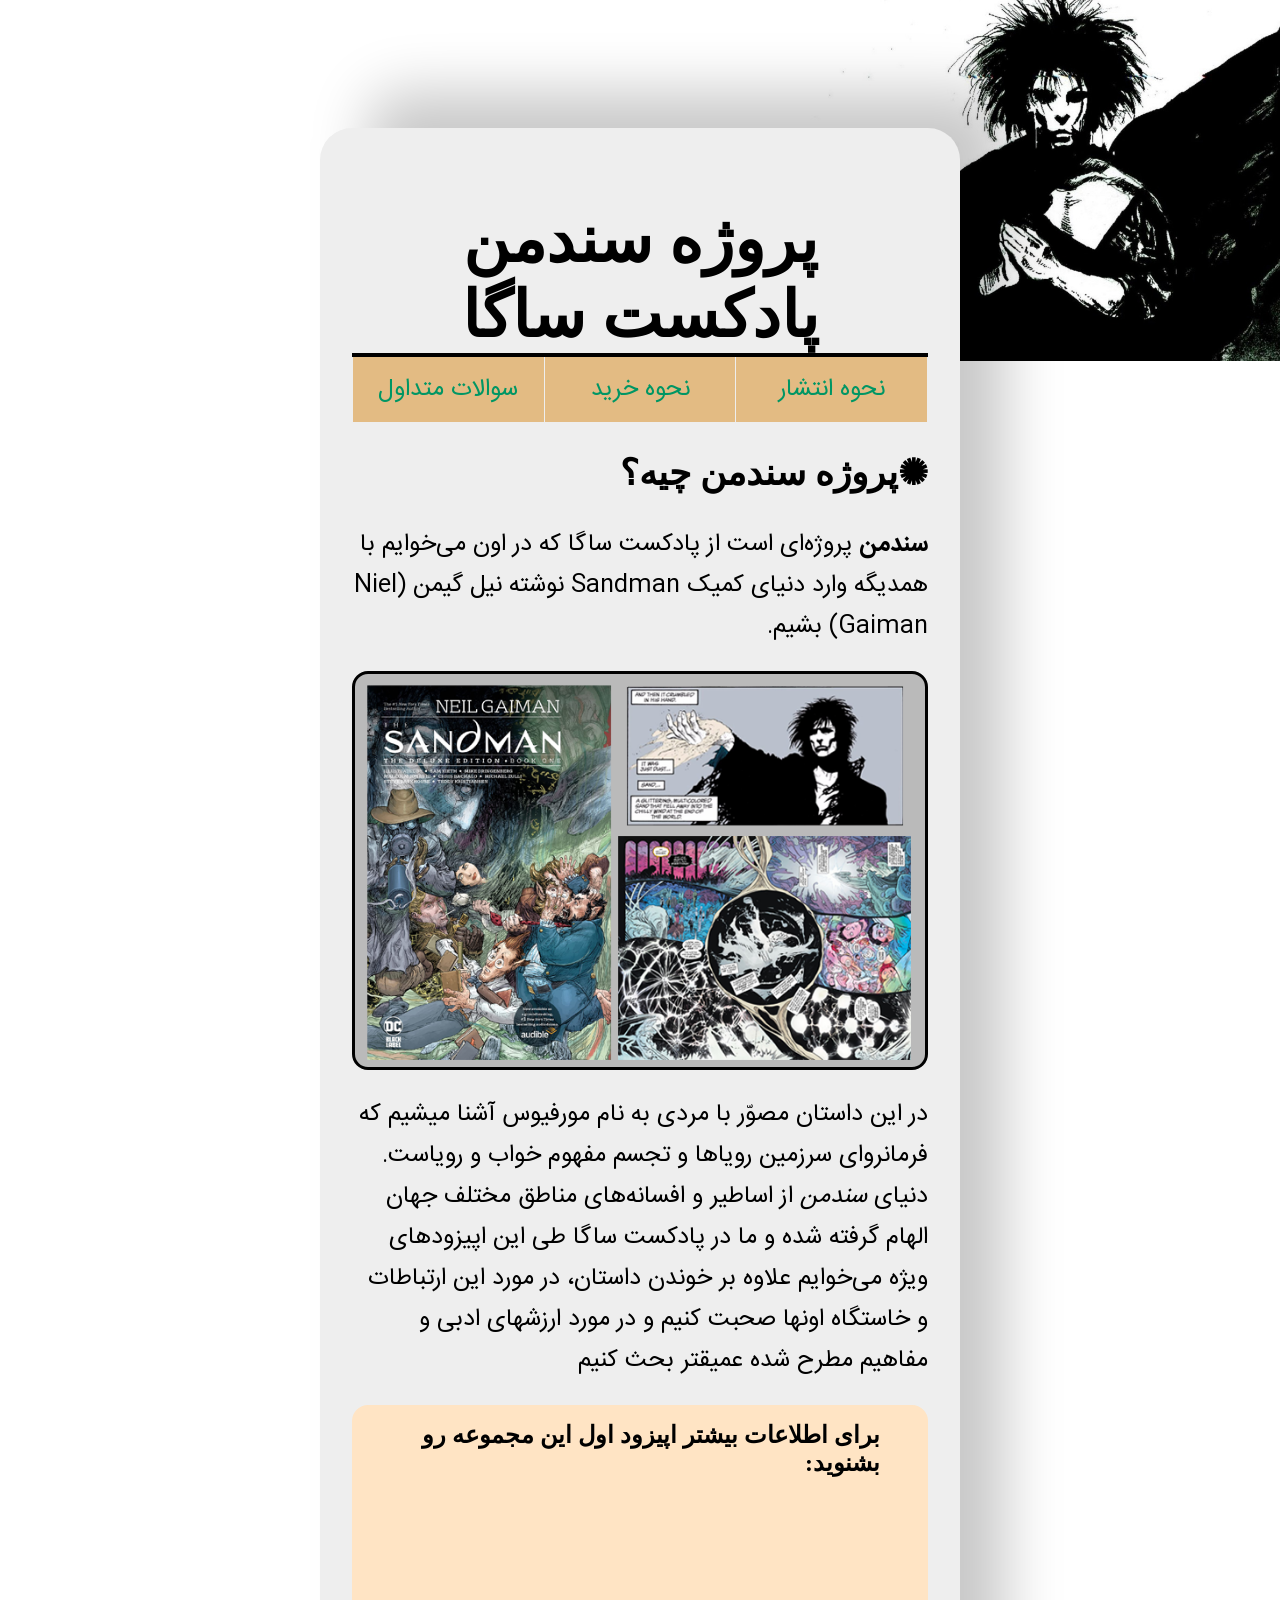
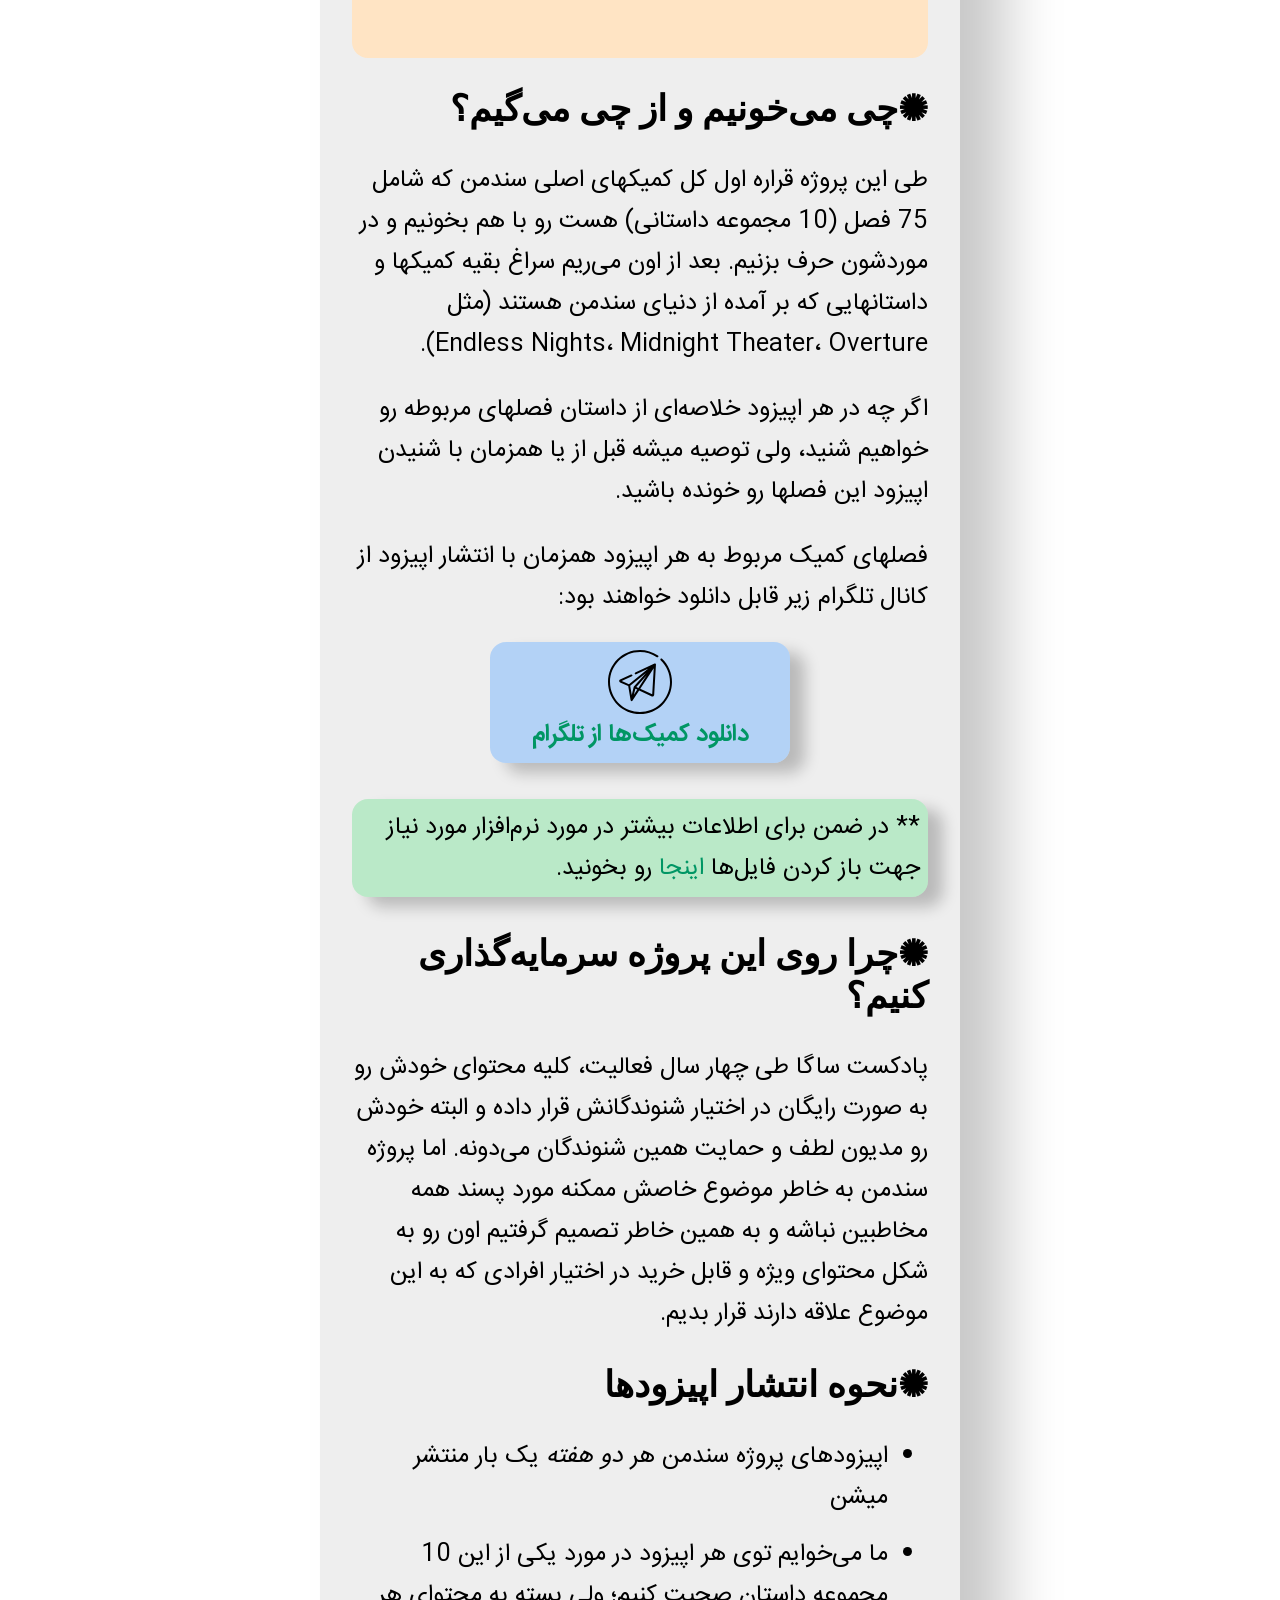
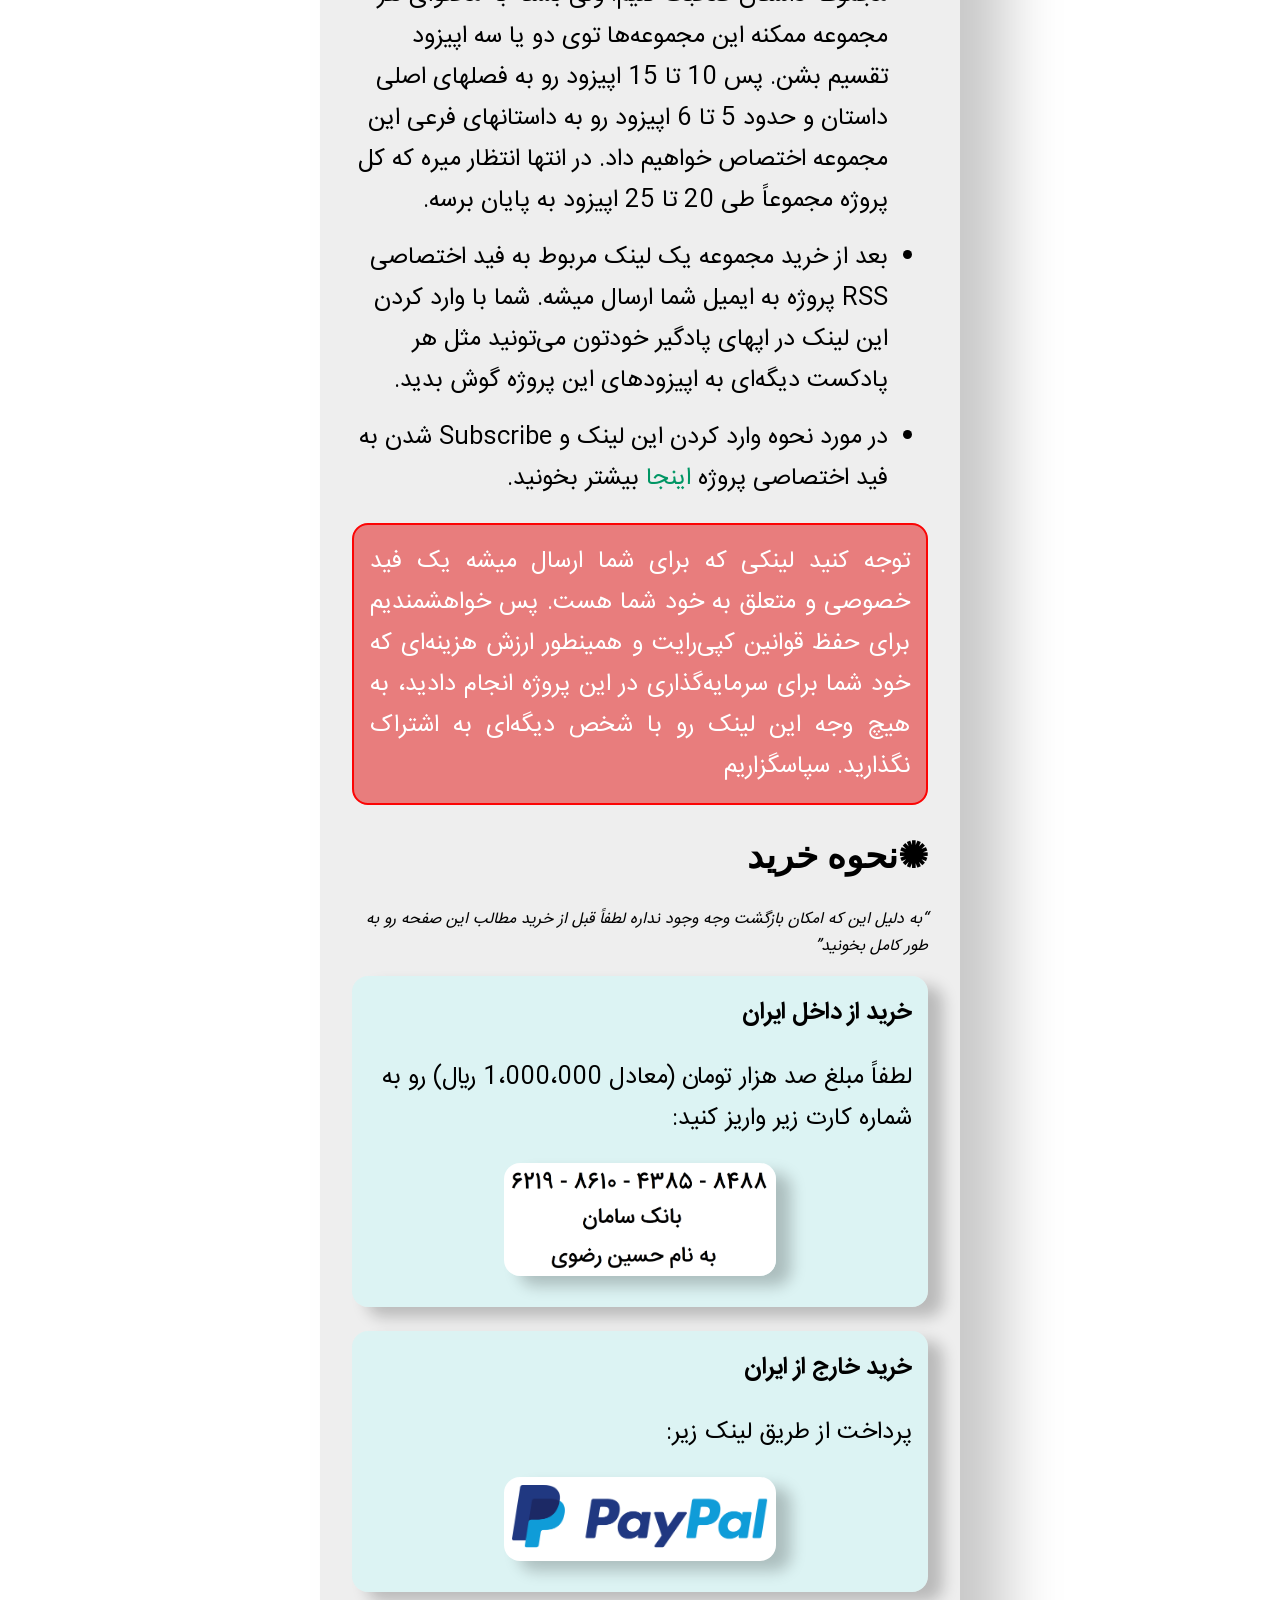
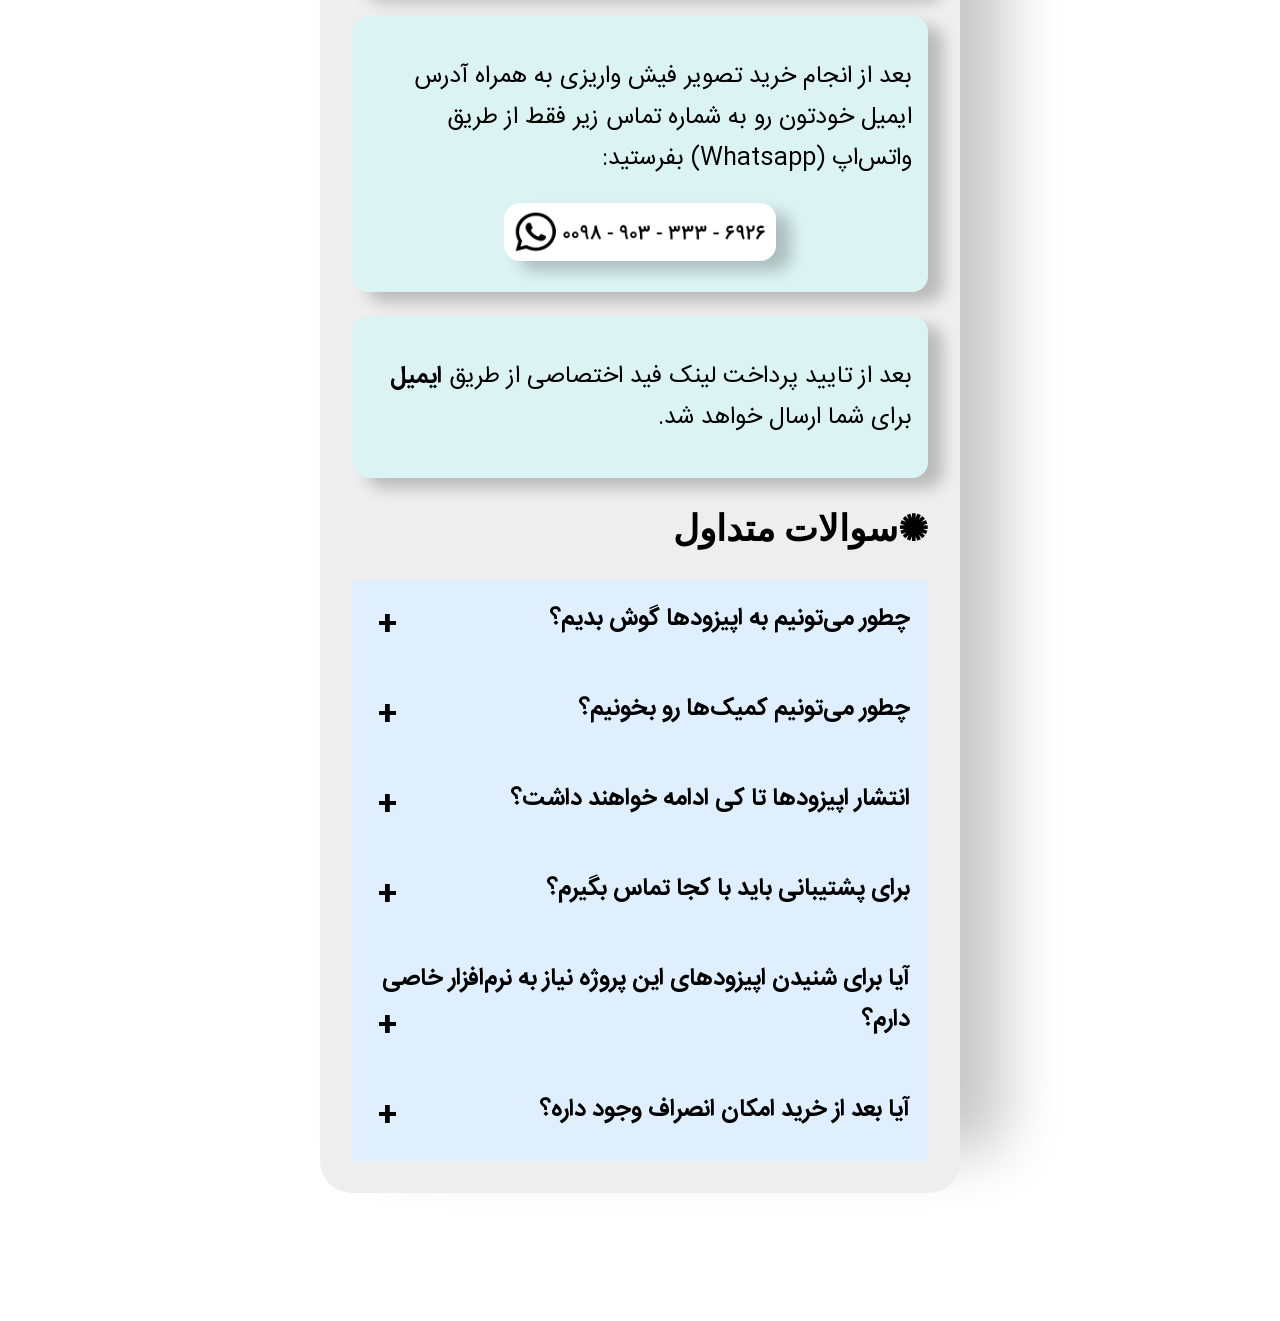
==== index.html @ f0edcae4 "index renamed" ====
<!DOCTYPE html>
<html lang="en">
  <head>
    <meta charset="UTF-8" />
    <meta http-equiv="X-UA-Compatible" content="IE=edge" />
    <meta name="viewport" content="width=device-width, initial-scale=1.0" />
    <link href="/sandman.css" rel="stylesheet" />
    <link rel="preconnect" href="https://fonts.googleapis.com" />
    <link rel="preconnect" href="https://fonts.gstatic.com" crossorigin />
    <link
      href="https://fonts.googleapis.com/css2?family=Readex+Pro:wght@400;700&display=swap"
      rel="stylesheet"
    />

    <title>پروژه سندمن پادکست ساگا</title>
  </head>
  <body>
    <div class="container">
      <h1>پروژه سندمن پادکست ساگا</h1>
      <nav>
        <div class="nav-item"><a href="#publish">نحوه انتشار</a></div>
        <div class="nav-item"><a href="#buy">نحوه خرید</a></div>
        <div class="nav-item"><a href="#faq">سوالات متداول</a></div>
      </nav>
      <h2>پروژه سندمن چیه؟</h2>
      <p>
        <strong>سندمن</strong> پروژه‌ای است از پادکست ساگا که در اون می‌خوایم با
        همدیگه وارد دنیای کمیک‌ Sandman نوشته نیل گیمن (Niel Gaiman) بشیم.
      </p>
      <img src="/comic-pages.png" alt="comic pages" class="comic-pages" />
      <p>
        در این داستان مصوّر با مردی به نام مورفیوس آشنا میشیم که فرمانروای
        سرزمین رویاها و تجسم مفهوم خواب و رویاست. دنیای <i>سندمن</i> از اساطیر و
        افسانه‌های مناطق مختلف جهان الهام گرفته شده و ما در پادکست ساگا طی این
        اپیزودهای ویژه می‌خوایم علاوه بر خوندن داستان، در مورد این ارتباطات و
        خاستگاه اونها صحبت کنیم و در مورد ارزشهای ادبی و مفاهیم مطرح شده عمیقتر
        بحث کنیم
      </p>
      <div class="player">
        <h4>برای اطلاعات بیشتر اپیزود اول این مجموعه رو بشنوید:</h4>
        <iframe
          title="پادکست ساگا - اپیزود ویژه - سندمن (مقدمه وبخش اول)"
          allowtransparency="true"
          style="border: none; min-width: min(100%, 430px)"
          scrolling="no"
          data-name="pb-iframe-player"
          src="https://www.podbean.com/player-v2/?i=uyj9v-128ff42-pb&from=pb6admin&share=1&download=1&rtl=0&fonts=Arial&skin=1&font-color=auto&logo_link=episode_page&btn-skin=2baf9e"
          width="100%"
          height="150"
        ></iframe>
      </div>
      <h2>چی می‌خونیم و از چی می‌گیم؟</h2>
      <p>
        طی این پروژه قراره اول کل کمیکهای اصلی سندمن که شامل 75 فصل (10 مجموعه
        داستانی) هست رو با هم بخونیم و در موردشون حرف بزنیم. بعد از اون می‌ریم
        سراغ بقیه کمیکها و داستانهایی که بر آمده از دنیای سندمن هستند (مثل
        Endless Nights، Midnight Theater، Overture).
      </p>
      <p>
        اگر چه در هر اپیزود خلاصه‌ای از داستان فصلهای مربوطه رو خواهیم شنید، ولی
        توصیه میشه قبل از یا همزمان با شنیدن اپیزود این فصلها رو خونده باشید.
      </p>
      <p>
        فصلهای کمیک مربوط به هر اپیزود همزمان با انتشار اپیزود از کانال تلگرام
        زیر قابل دانلود خواهند بود:
      </p>
      <a href="https://t.me/sagasandman">
        <div class="telegram">
          <img src="./telegram.svg" alt="telegram" width="64px" />

          <b>دانلود کمیک‌ها از تلگرام</b>
        </div>
      </a>
      <div class="note">
        ** در ضمن برای اطلاعات بیشتر در مورد نرم‌افزار مورد نیاز جهت باز کردن
        فایل‌ها <a href="#read">اینجا</a> رو بخونید.
      </div>
      <h2>چرا روی این پروژه سرمایه‌‌گذاری کنیم؟</h2>
      <p>
        پادکست ساگا طی چهار سال فعالیت، کلیه محتوای خودش رو به صورت رایگان در
        اختیار شنوندگانش قرار داده و البته خودش رو مدیون لطف و حمایت همین
        شنوندگان می‌دونه. اما پروژه سندمن به خاطر موضوع خاصش ممکنه مورد پسند همه
        مخاطبین نباشه و به همین خاطر تصمیم گرفتیم اون رو به شکل محتوای ویژه و
        قابل خرید در اختیار افرادی که به این موضوع علاقه دارند قرار بدیم.
      </p>
      <h2 id="publish">نحوه انتشار اپیزودها</h2>
      <ul>
        <li>اپیزودهای پروژه سندمن هر <i>دو هفته</i> یک بار منتشر میشن</li>
        <li>
          ما می‌خوایم توی هر اپیزود در مورد یکی از این 10 مجموعه داستان صحبت
          کنیم؛ ولی بسته به محتوای هر مجموعه ممکنه این مجموعه‌ها توی دو یا سه
          اپیزود تقسیم بشن. پس 10 تا 15 اپیزود رو به فصلهای اصلی داستان و حدود 5
          تا 6 اپیزود رو به داستانهای فرعی این مجموعه اختصاص خواهیم داد. در
          انتها انتظار میره که کل پروژه مجموعاً طی 20 تا 25 اپیزود به پایان
          برسه.
        </li>
        <li>
          بعد از خرید مجموعه یک لینک مربوط به فید اختصاصی RSS پروژه به ایمیل شما
          ارسال میشه. شما با وارد کردن این لینک در اپهای پادگیر خودتون می‌تونید
          مثل هر پادکست دیگه‌ای به اپیزودهای این پروژه گوش بدید.
        </li>
        <li>
          در مورد نحوه وارد کردن این لینک و Subscribe شدن به فید اختصاصی پروژه
          <a href="#listen">اینجا</a> بیشتر بخونید.
        </li>
      </ul>
      <div class="warning">
        توجه کنید لینکی که برای شما ارسال میشه یک فید خصوصی و متعلق به خود شما
        هست. پس خواهشمندیم برای حفظ قوانین کپی‌رایت و همینطور ارزش هزینه‌ای که
        خود شما برای سرمایه‌گذاری در این پروژه انجام دادید، به هیچ وجه این لینک
        رو با شخص دیگه‌ای به اشتراک نگذارید. سپاسگزاریم
      </div>
      <h2 id="buy">نحوه خرید</h2>
      <q>به دلیل این که امکان بازگشت وجه وجود نداره لطفاً قبل از خرید مطالب این صفحه رو به طور کامل بخونید</q>
      <div class="buy-step">
        <strong>خرید از داخل ایران</strong>
        <p>
          لطفاً مبلغ صد هزار تومان (معادل 1،000،000 ريال) رو به شماره کارت زیر
          واریز کنید:
        </p>
        <img src="/bank-card.png" alt="bank card" />
      </div>
      <div class="buy-step">
        <strong>خرید خارج از ایران</strong>
        <p>پرداخت از طریق لینک زیر:</p>
        <a href=""
          ><img
            src="/PayPal.svg.png"
            alt="paypal"
            style="padding: 0.5rem; background-color: #fff"
        /></a>
      </div>
      <div class="buy-step">
        <p>
          بعد از انجام خرید تصویر فیش واریزی به همراه آدرس ایمیل خودتون رو به
          شماره تماس زیر فقط از طریق واتس‌اپ (Whatsapp) بفرستید:
        </p>
        <img src="/whatsapp.png" alt="whatsapp" />
      </div>
      <div class="buy-step">
        <p>
          بعد از تایید پرداخت لینک فید اختصاصی از طریق
          <strong>ایمیل</strong> برای شما ارسال خواهد شد.
        </p>
      </div>
      <h2 id="faq">سوالات متداول</h2>
      <button class="accordion" id="listen">
        چطور می‌تونیم به اپیزودها گوش بدیم؟
      </button>
      <div class="panel">
        <ul>
          <li>
            بعد از انجام مراحل پرداخت و تایید ایمیلی از طرف میزبان پادکست
            (JustCast) برای شما ارسال میشه که در اون جزئیات نحوه اضافه کردن به
            اپلیکیشن‌های مختلف پادگیر ذکر شده
          </li>
          <li>
            با کلیک بر روی دکمه <i>Access Content</i> به صفحه جدیدی هدایت خواهید
            شد و در اون صفحه می‌تونید مستقیما پادکست رو در چهار اپلیکیشن Apple
            Podcasts، Overcast، PocketCast و Downcast سابسکرایب کنید
          </li>
          <li>
            در متن ایمیل لینکی ارسال شده که انتهاش با پسوند rss تموم میشه <br />
            شما می‌تونید این لینک رو داخل نوار جستجوی اپلیکیشن پادگیر خودتون
            وارد کنید و به فید پادکست سابسکرایب بشید. به شکل زیر:
            <ul>
              <li>
                <b>Apple Podcasts:</b>
                <img src="/apple.gif" alt="apple podcasts" width="100%" />
              </li>
              <li>
                <b>Castbox:</b><br />
                در قسمت بالای تب Discover این اپلیکیشن و در نوار جستجو لینک
                ارسال شده رو وارد کنید و بعد از پیدا شدن پادکست دکمه Subscribe
                رو بزنید
                <img
                  src="/Castbox.jpg"
                  alt="Castbox"
                  width="360px"
                  style="display: block; margin: 0 auto"
                />
              </li>
              <li>
                <b> Google Podcasts:</b><br />
                در قسمت بالای Library>Subcriptions بر روی آیکون مشخص شده در
                تصویر زیر کلیک کرده و در پنجره باز شده لینک رو وارد کنید
                <img
                  src="/Google.jpg"
                  alt="Google"
                  width="360px"
                  style="display: block; margin: 0 auto"
                />
              </li>
              <li>
                <b>Spotify:</b><br />
                <i
                  >*متاسفانه در حال حاضر اسپاتیفای امکان اضافه کردن دستی لینک
                  برای پادکست‌ها رو نداره و باید از اپلیکیشن دیگه‌ای استفاده
                  کنید.</i
                >
              </li>
              <li>
                اگر از اپلیکیشنی غیر از موارد فوق برای گوش دادن به پادکست
                استفاده می‌کنید و در اضافه کردن فید پادکست مشکل دارید، از طریق
                واتس‌اپ با ما در تماس باشید.
              </li>
            </ul>
          </li>
        </ul>
      </div>
      <button class="accordion" id="read">
        چطور می‌تونیم کمیک‌ها رو بخونیم؟
      </button>
      <div class="panel">
        برای باز کردن فایلهایی که فرمت cbr و cbz دارن می‌تونید از نرم‌افزارهای
        معرفی شده در زیر استفاده کنید.
        <ul>
          <li>
            <b>Windows:</b>
            <ul>
              <li>Cover : <a href="https://apps.microsoft.com/store/detail/9WZDNCRFJ9W7?hl=en-us&gl=US">لینک دانلود</a></li>
              <li>CDisplayex: <a href="https://www.cdisplayex.com/downloads">لینک دانلود</a></li>
            </ul>
          </li>
          <li>
            <b>Android:</b>
            <ul>
              <li>Comic Screen: <a href="https://play.google.com/store/apps/details?id=com.viewer.comicscreen">لینک دانلود</a></li>
              <li>ReadEra: <a href="https://play.google.com/store/apps/details?id=org.readera&hl=en&gl=US">لینک دانلود</a></li>
            </ul>
          </li>
          <li><b>iOS:</b>
            <ul>
              <li>Chunky: <a href="https://itunes.apple.com/app/chunky-comic-reader/id663567628">لینک دانلود</a></li>
              <li>ComicFlow: <a href="https://apps.apple.com/app/comicflow/id409290355">لینک دانلود</a></li>
            </ul>
          </li>
        </ul>
      </div>
      <button class="accordion">
        انتشار اپیزودها تا کی ادامه خواهند داشت؟
      </button>
      <div class="panel">
        اپیزودهای ویژه پروژه سندمن پادکست ساگا از اواسط شهریور 1401 شروع میشن و انتشار اون هر دو هفته یک اپیزود ادامه خواهد داشت. این پروژه با 20 تا 25 اپیزود به پایان میرسه.
      </div>
      <button class="accordion">
        برای پشتیبانی باید با کجا تماس بگیرم؟
      </button>
      <div class="panel">
          برای موارد فوری با شماره تماس اعلام شده <b>فقط و فقط</b> از طریق واتس‌اپ تماس بگیرید<br />
          برای سایر موارد ایمیل پادکست به آدرس <a href="mailto:sagapodcastir@gmail.com">sagapodcastir@gmail.com</a> درا اختیار شماست.
      </div>
      <button class="accordion">
        آیا برای شنیدن اپیزودهای این پروژه نیاز به نرم‌افزار خاصی دارم؟
      </button>
      <div class="panel">
         شما می‌تونید این اپیزودها رو در هر اپلیکیشنی که ازش برای شنیدن پادکست استفاده می‌کنید و در کنار بقیه پادکست‌هاتون گوش بدید. در نتیجه از لحاظ ماهیت این پروژه فرقی با یه پادکست معمولی نداره!  
      </div>
      <button class="accordion">
        آیا بعد از خرید امکان انصراف وجود داره؟
      </button>
      <div class="panel">
        خیر. لطفاً قبل از واریز وجه لطفاً مطالب این صفحه رو به طور کامل بخونید و برای آشنایی بیشتر با مطالبی که قراره در این پروژه مطرح بشه اپیزود اول اون رو از فید اصلی پادکست بشنوید
      </div>

    </div>
  </body>
  <script src="/sandman.js"></script>
</html>
---- sandman.css ----
@font-face {
  font-family: Sans;
  src: url(/IRANSans.ttf);
}

@font-face {
  font-family: Sans;
  src: url(/IRANSans_Bold.ttf);
  font-weight: bold;
}

:root{
  direction: rtl;
}

*,
*::after,
*::backdrop {
  box-sizing: border-box;
}

body {
  font-family: Sans, sans-serif;
  margin: 0;
  font-size: 24px;
  background-image: url(/background.jpg);
  background-repeat: no-repeat;
  background-position: 100% 0;
  background-size: 50%;
}

a{
    text-decoration: none;
    color: rgb(0, 150, 100);
}

.container {
  max-width: 50%;
  margin: 8rem auto;
  background-color: #eee;
  border-radius: 2rem;
  padding: 2rem;
  -webkit-box-shadow: 47px -38px 58px -2px rgba(0,0,0,0.22);
  -moz-box-shadow: 47px -38px 58px -2px rgba(0,0,0,0.22);
  box-shadow: 47px -38px 58px -2px rgba(0,0,0,0.22);
}
h1,
h2,
h3,
h4 {
  font-family: "Lalezar", cursive;
}
h1 {
  text-align: center;
  font-size: 4rem;
  border-bottom: 4px solid #000;
  margin-bottom: 0;
}


h2::before {
  content: "\273A";
}

strong {
  font-size: 1.5rem;
}

nav{
  display: flex;
  justify-content: space-evenly;
}

.nav-item{
  background-color: rgba(214, 125, 0, 0.45);
  color: #fff;
  padding: 12px;
  width: 33%;
  text-align: center;
  cursor: pointer;
}

.nav-item:hover{
  color: rgba(0,0,0,0.22);
}


.player{
    padding:1rem 3rem;
    background-color: bisque;
    border-radius: 1rem;
}

h4{
    margin: 0;
}

.comic-pages{
    display: block;
    margin: 0 auto;
    background-color: rgba(0,0,0,0.22);
    border-radius: 1rem;
    border: 3px solid #000;
    width: 100%;
}

.telegram{
    margin: 0 auto;
    width: 300px;
    display: flex;
    flex-direction: column;
    align-items: center;
    background-color: rgba(107, 176, 255,0.45);
    padding: 0.5rem;
    border-radius: 1rem;
    box-shadow: 15px 10px 15px rgba(0,0,0,0.22)
}

.note{
    background-color: rgba(0, 214, 64, 0.22) ;
    margin: 36px auto;
    padding: 0.5rem;
    border-radius: 1rem;
    box-shadow: 15px 10px 15px rgba(0,0,0,0.22) ;
}

li{
    margin-top: 16px;
}

.warning{
    background-color: rgba(230, 87, 87,0.75);
    padding: 1rem;
    border-radius: 1rem;
    border: 2px solid rgb(252, 4, 4);
    color: #fff;
    text-align: justify;
    text-justify:newspaper;
}

q{
  font-style:oblique;
  font-size: 1rem;
  display: block;
  margin-bottom: 16px;
}

.buy-step{
    padding: 1rem;
    background-color: rgba(197, 249, 249,0.45);
    border-radius: 1rem;
    box-shadow: 15px 10px 15px rgba(0,0,0,0.22) ;
    margin-bottom: 24px;
}

.buy-step img{
    width: 50%;
    margin: 0 25%;
    border-radius: 1rem;
    box-shadow: 15px 10px 15px rgba(0,0,0,0.22) ;
}

.accordion{
  width: 100%;
  text-align: right;
  padding: 18px;
  font-size: 1.5rem;
  font-weight: bold;
  font-family: Sans, sans-serif;
  border: none;
  background-color: rgb(224, 239, 254);
  transition: max-height ease-out 0.4s;
}

.active, .accordion:hover{
  background-color: rgb(99, 147, 243);
}

.accordion::after{
  content: '+';
  float: left;
  margin-left: 8px;
  font-size: 2rem;
}

.panel{
  padding: 0 18px;
  background-color: #fff;
  overflow: scroll;
  display: none;
  max-height: 0;
  transition: all ease-in-out 0.5s;
  padding-top: 18px;
}

.active{
  display: block;
}

.active::after{
  content: '-';
}

@media screen and (max-width:900px) {
  .container{
    max-width: 80%;
  }
  .telegram{
    width: 100%;
  }
}

@media screen and (max-width:500px) {
  .buy-step img{
    width: 100%;
    margin: 0;
  }
}
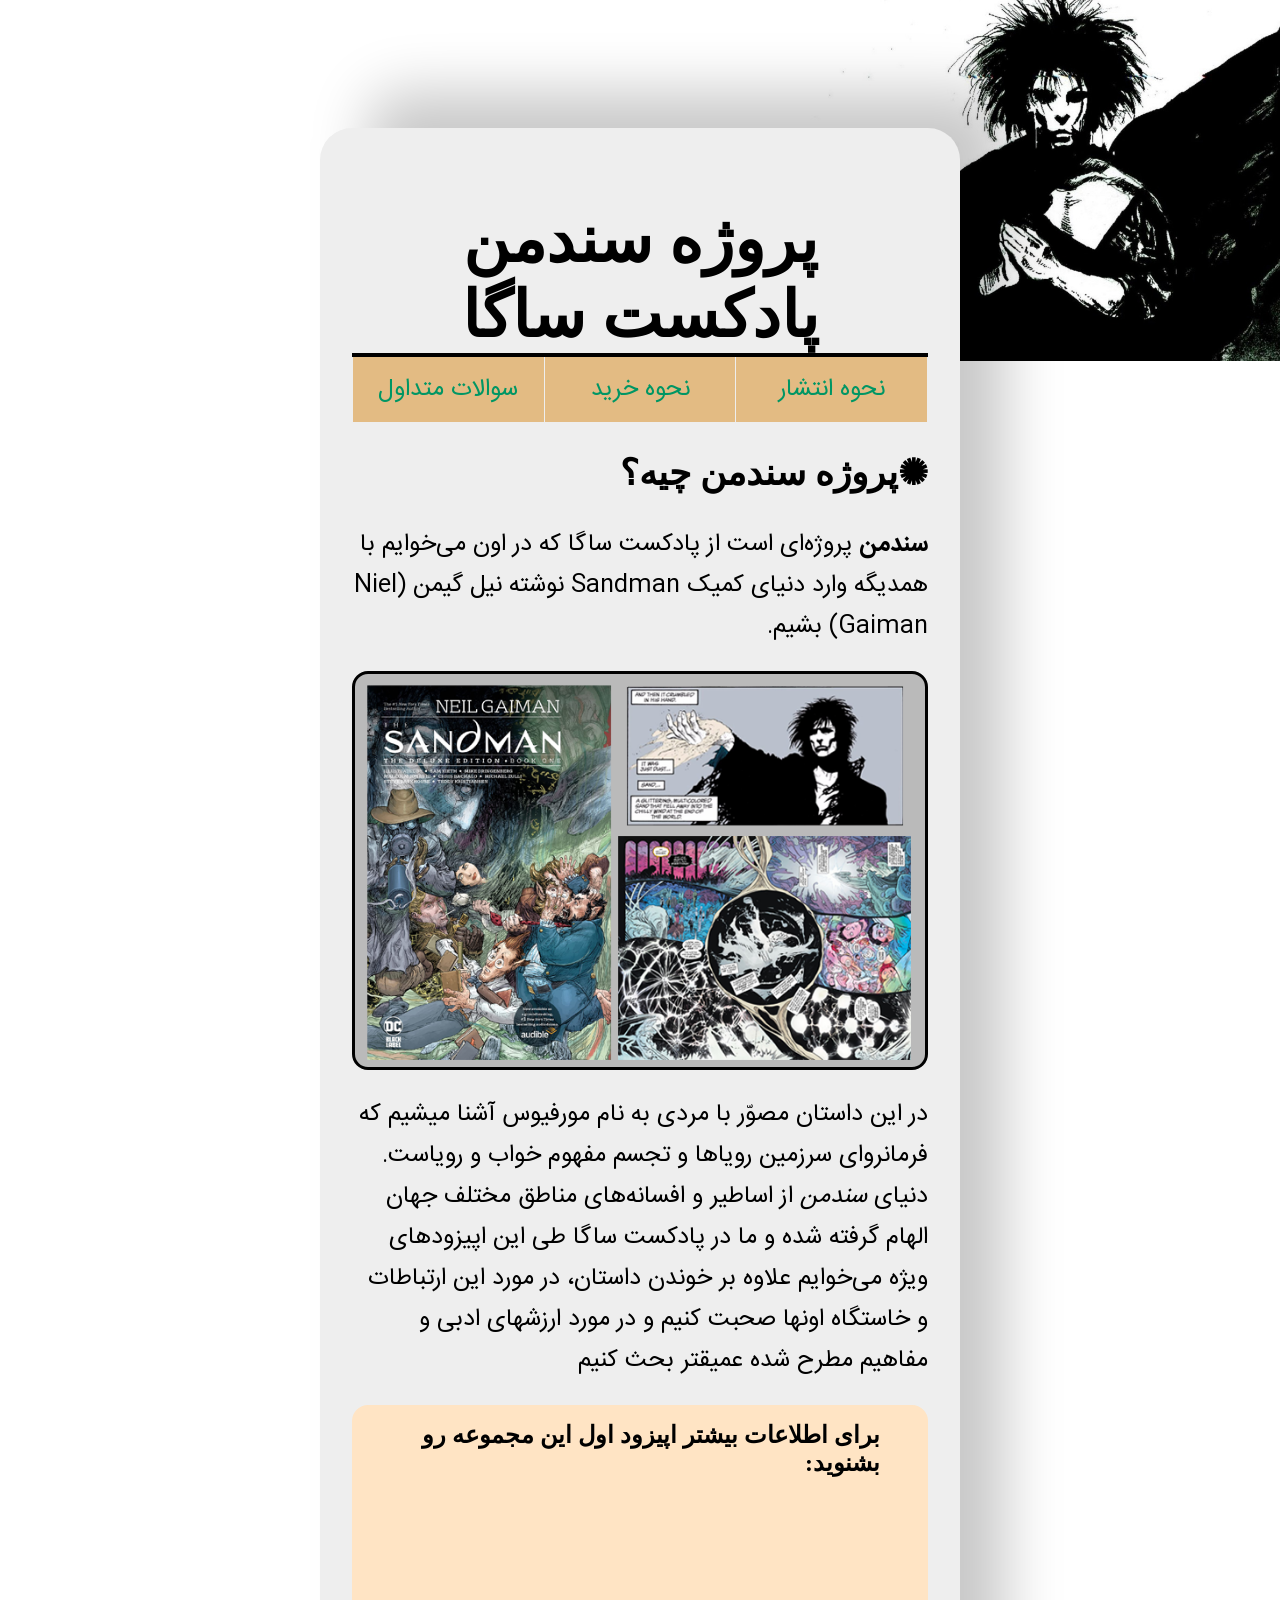
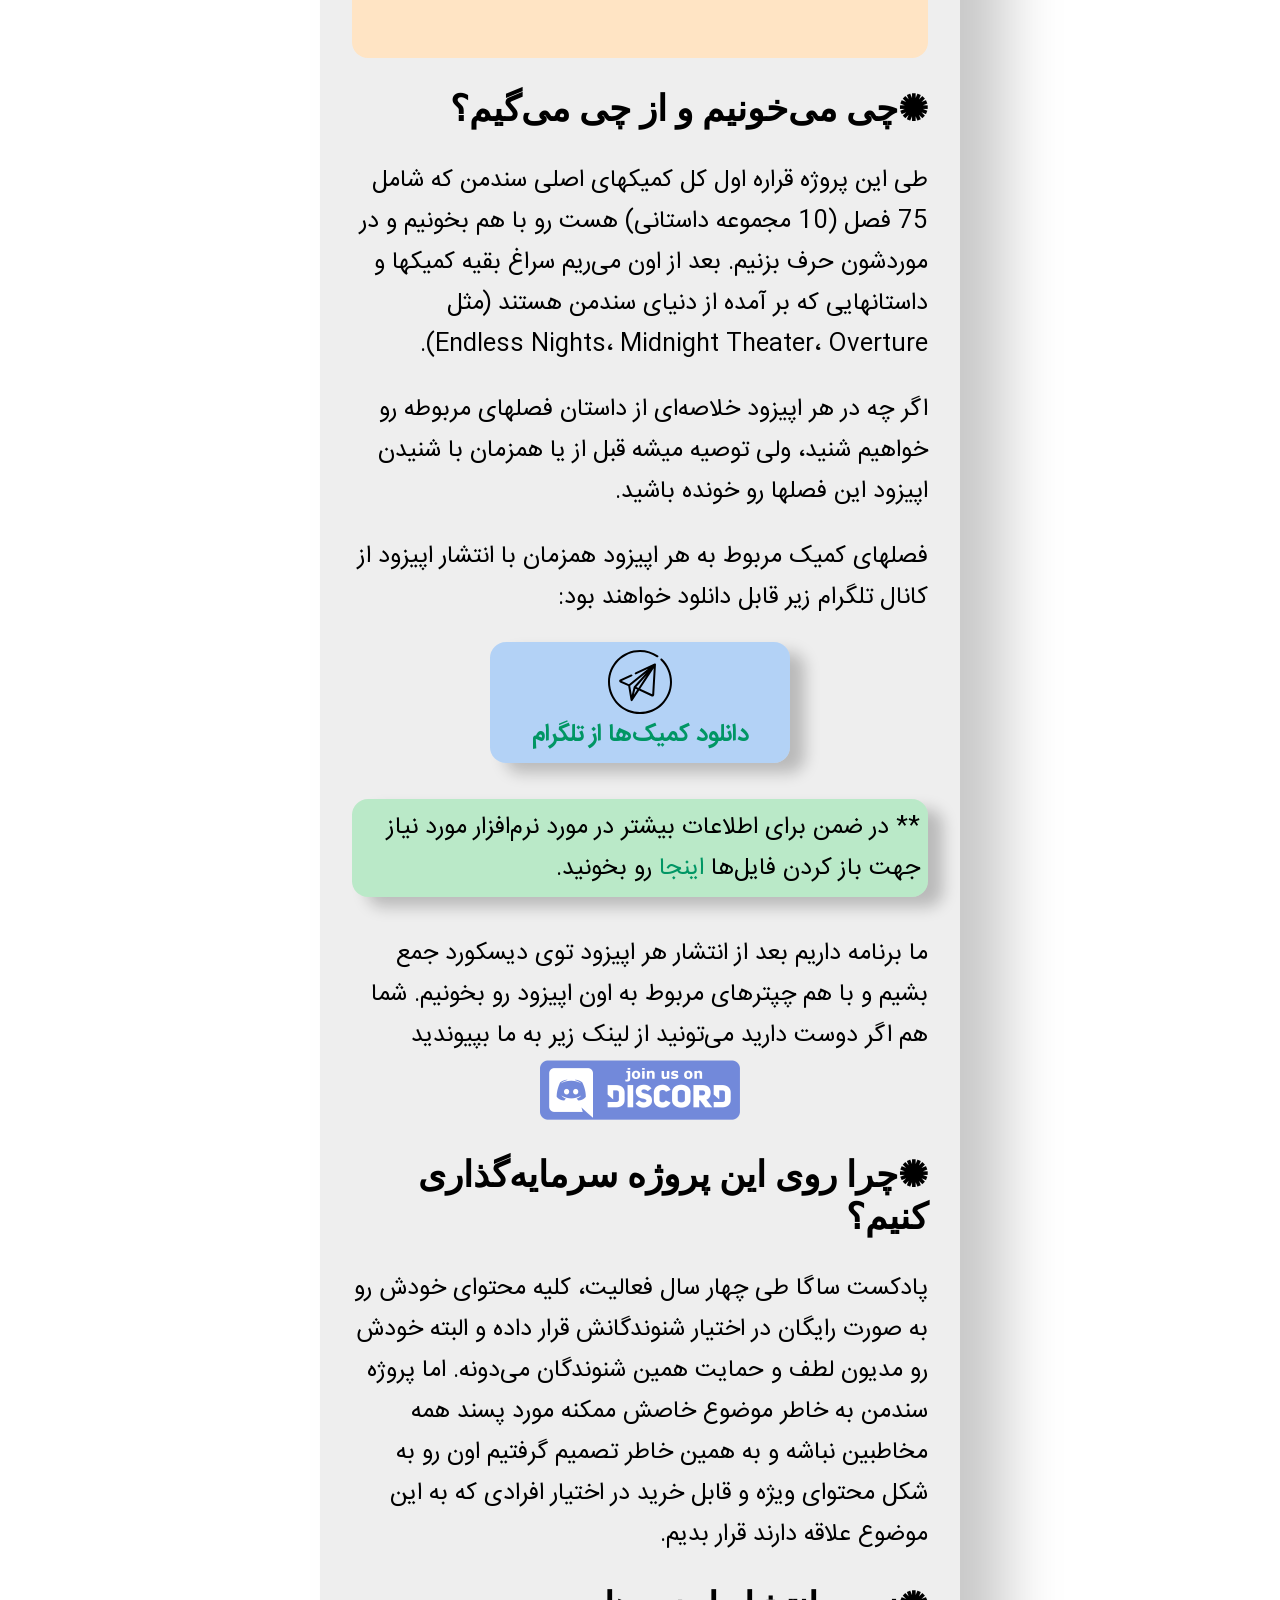
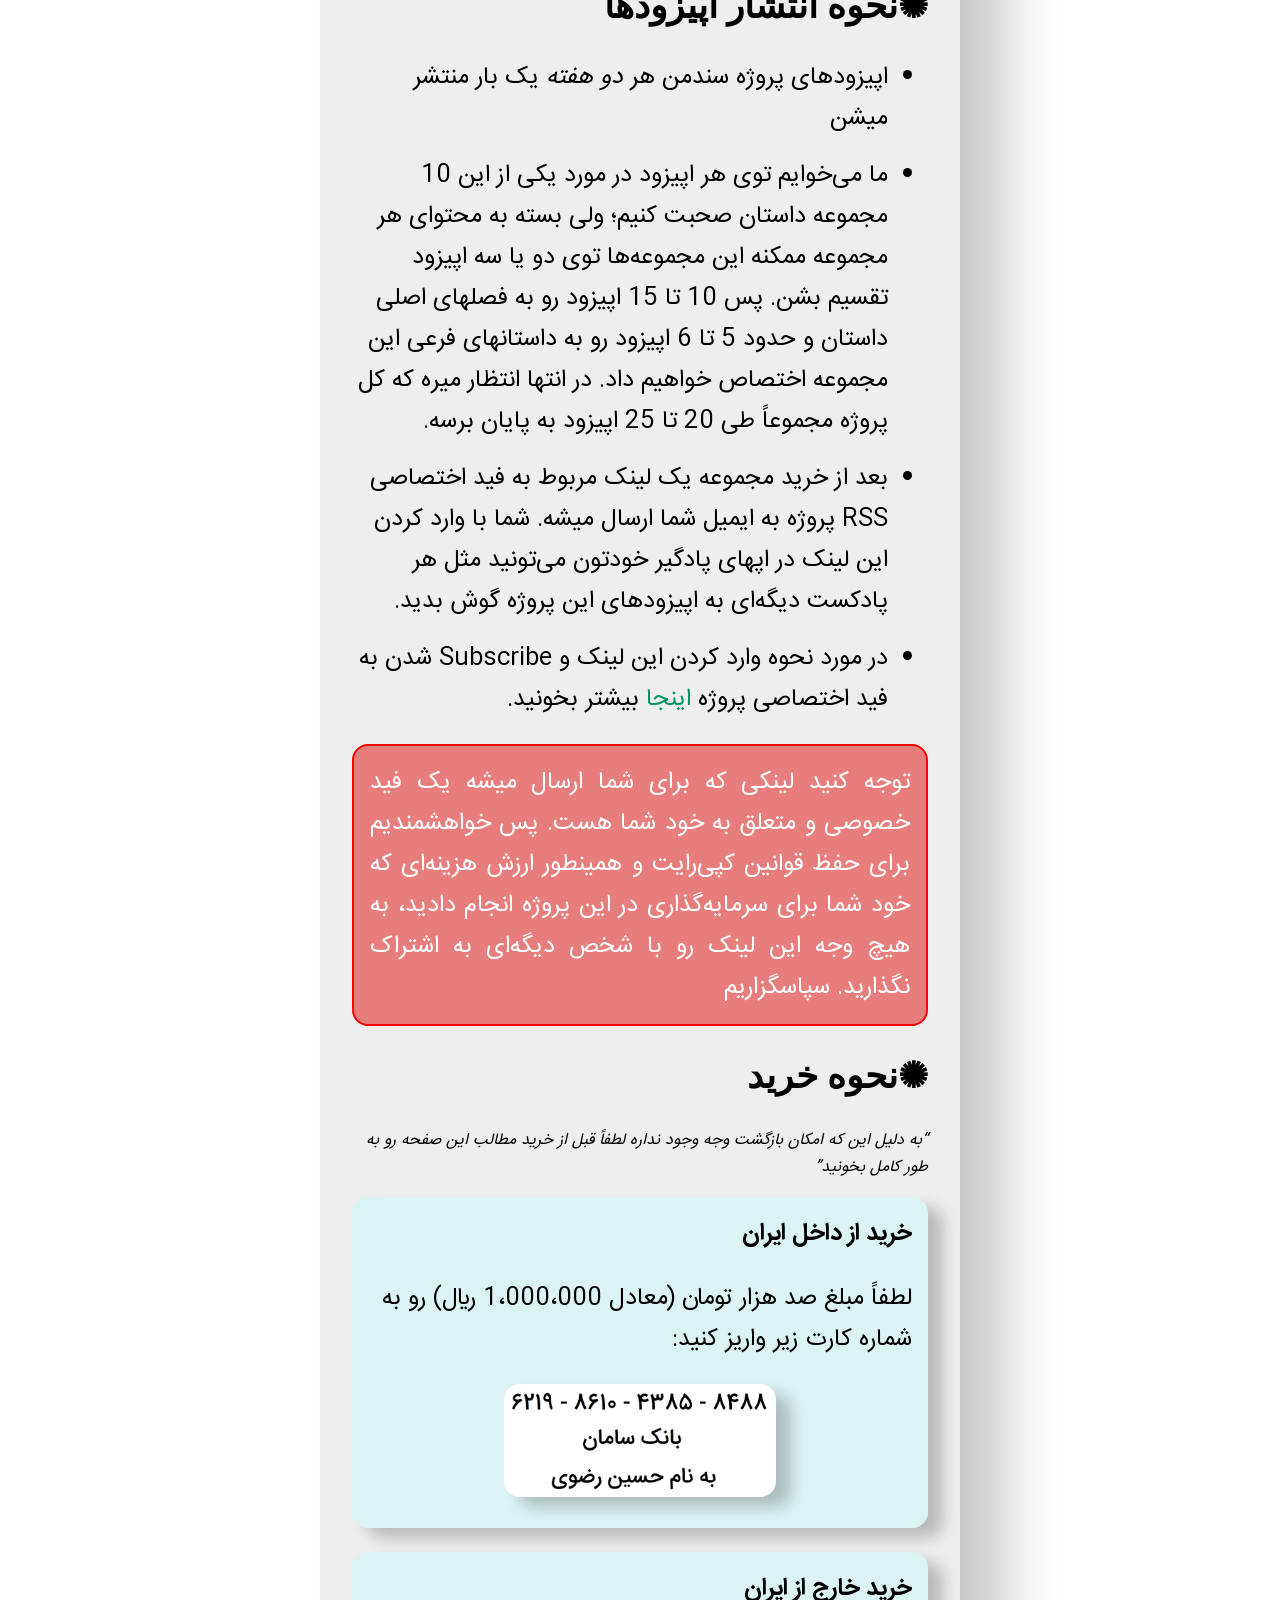
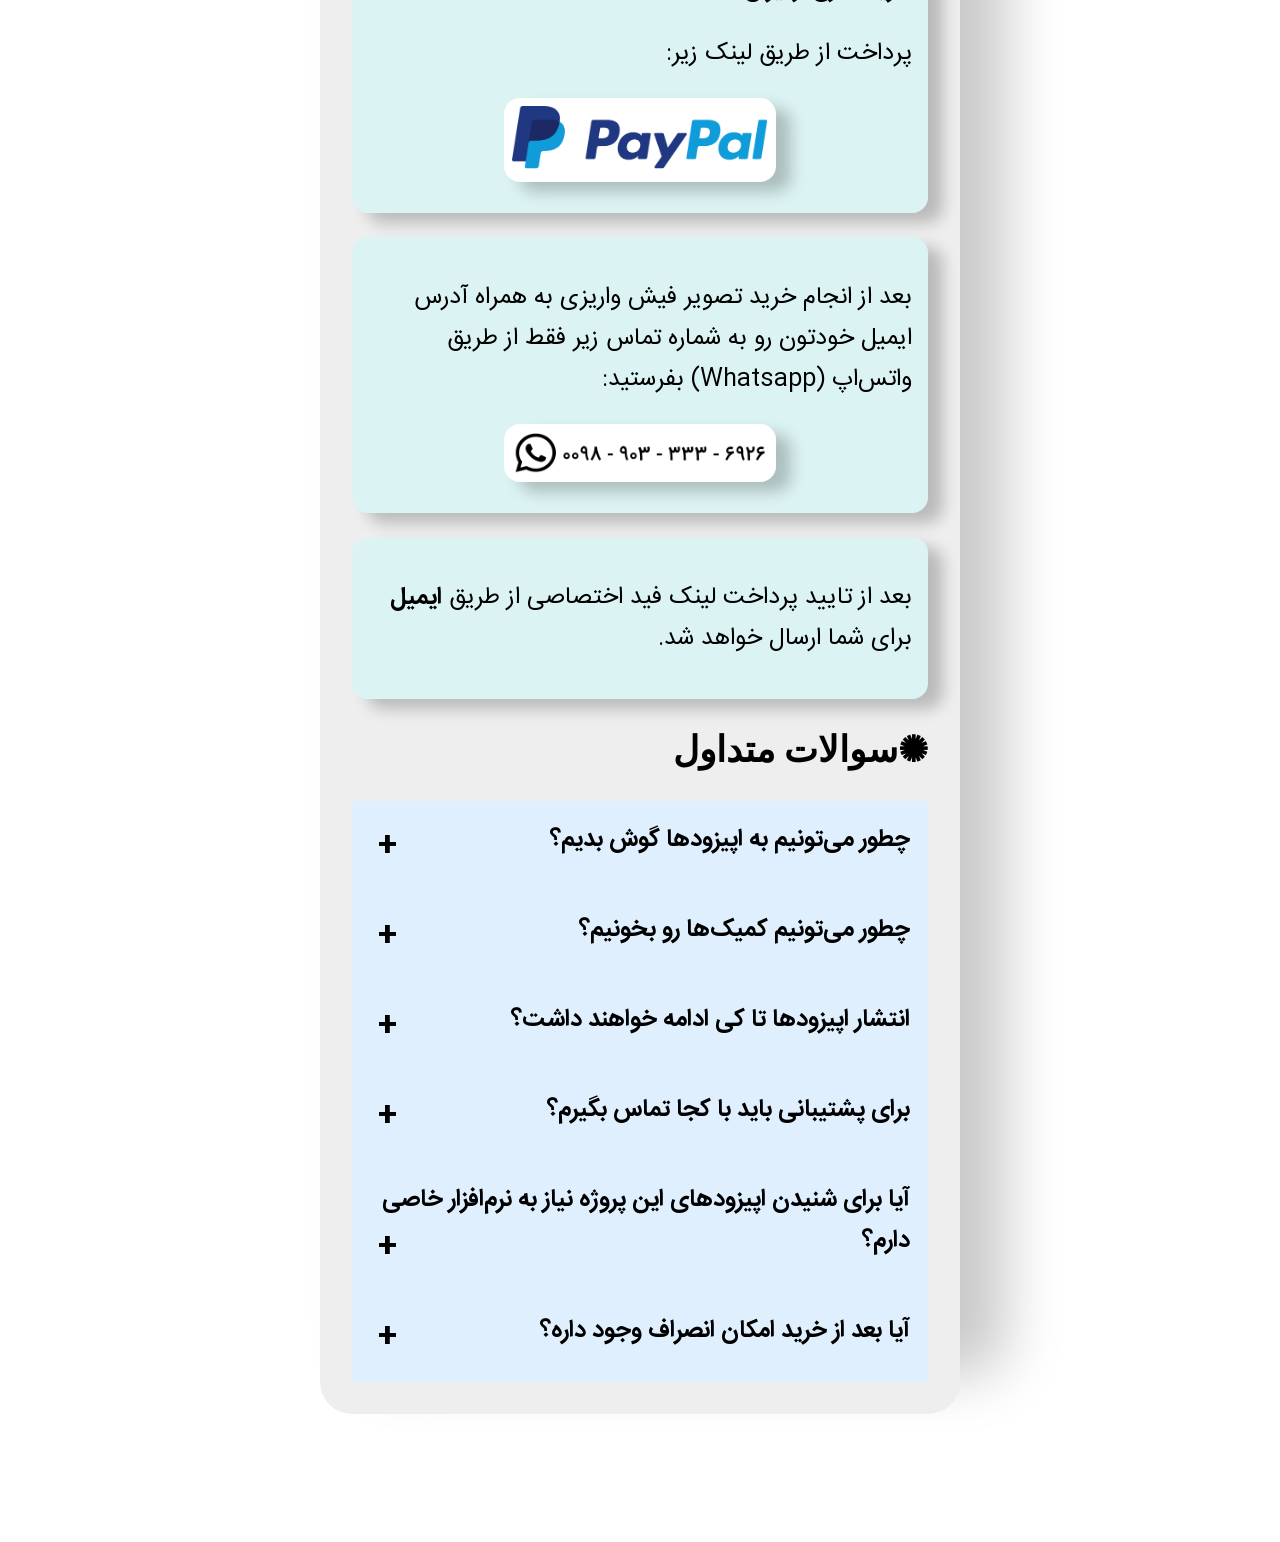
==== commit 72ae51b1: "discord added" ====
--- a/index.html
+++ b/index.html
@@ -75,6 +75,10 @@
         ** در ضمن برای اطلاعات بیشتر در مورد نرم‌افزار مورد نیاز جهت باز کردن
         فایل‌ها <a href="#read">اینجا</a> رو بخونید.
       </div>
+      <p>
+         ما برنامه داریم بعد از انتشار هر اپیزود توی دیسکورد جمع بشیم و با هم چپترهای مربوط به اون اپیزود رو بخونیم. شما هم اگر دوست دارید می‌تونید از لینک زیر به ما بپیوندید <br />
+         <a href="https://discord.gg/tNN3Tub3XU"><img src="./discord.png" width="200px" style="display:block ; margin : 0 auto" /></a>
+      </p>
       <h2>چرا روی این پروژه سرمایه‌‌گذاری کنیم؟</h2>
       <p>
         پادکست ساگا طی چهار سال فعالیت، کلیه محتوای خودش رو به صورت رایگان در
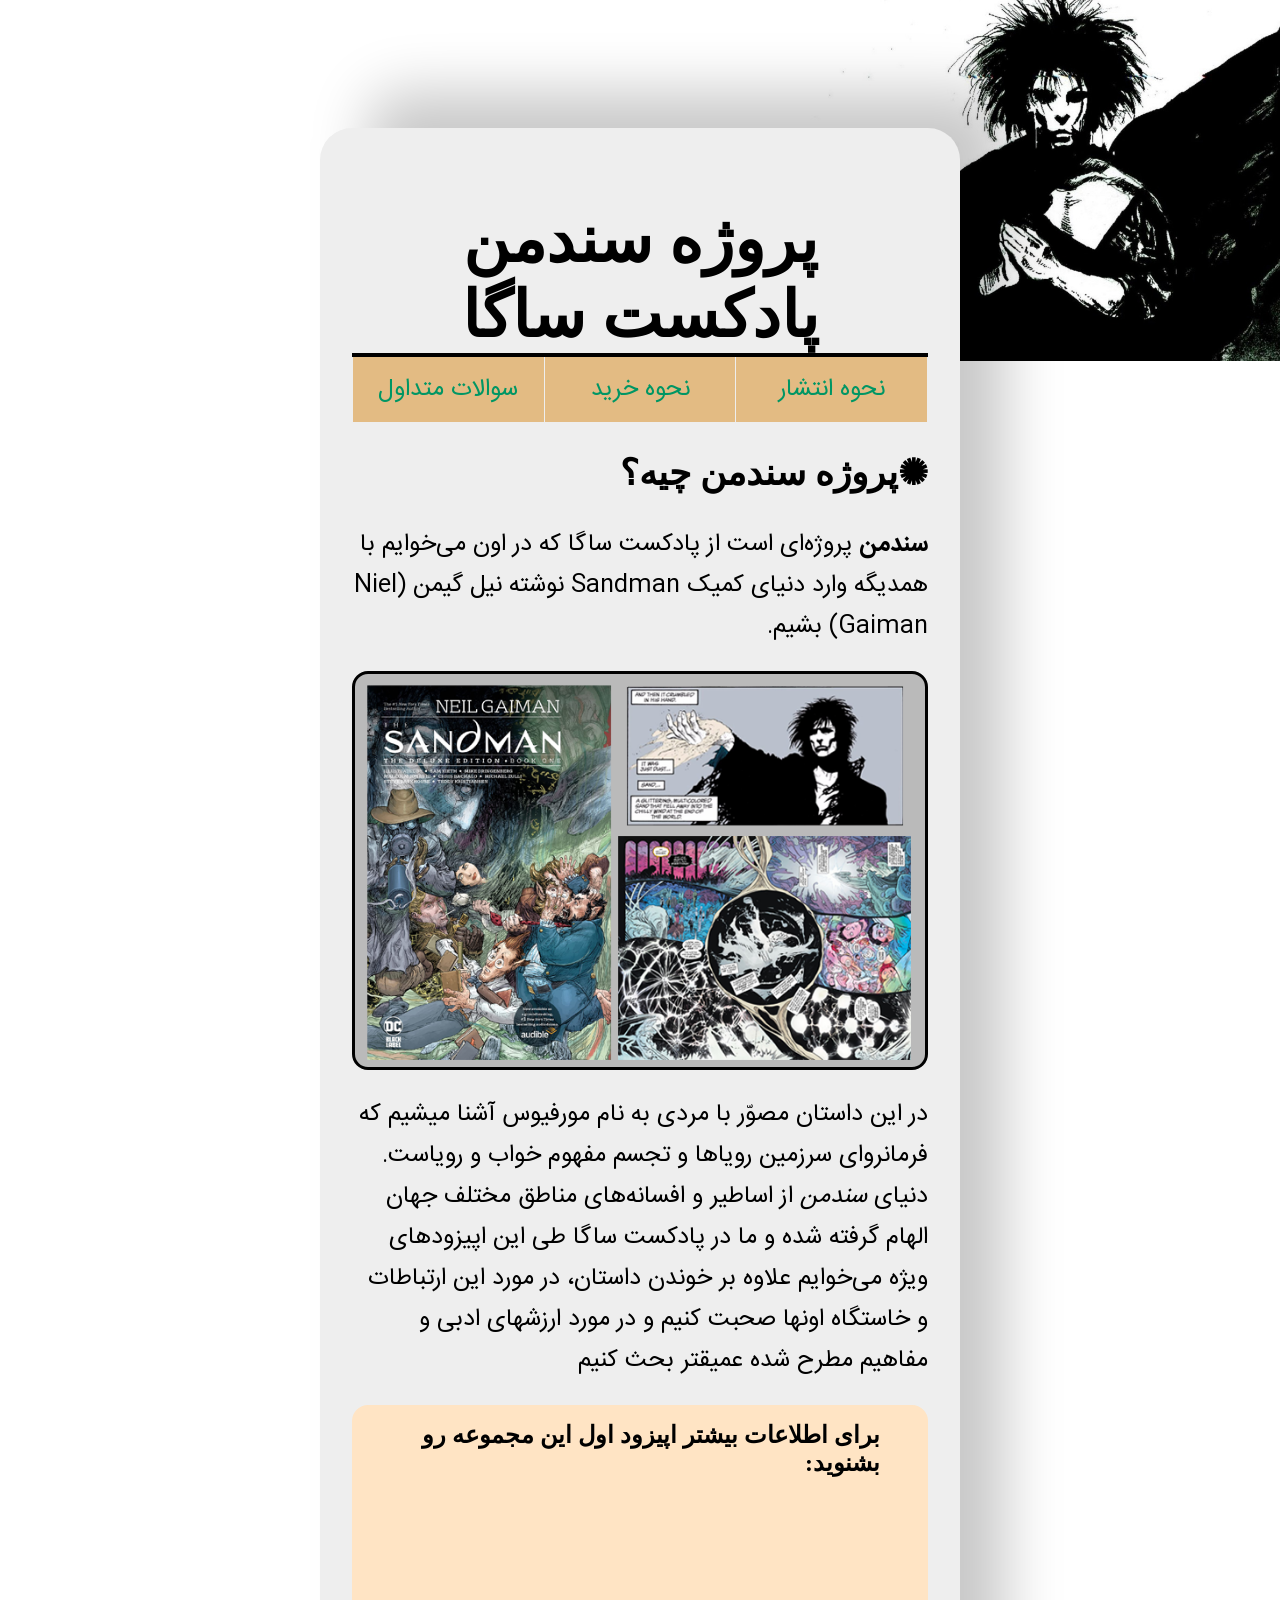
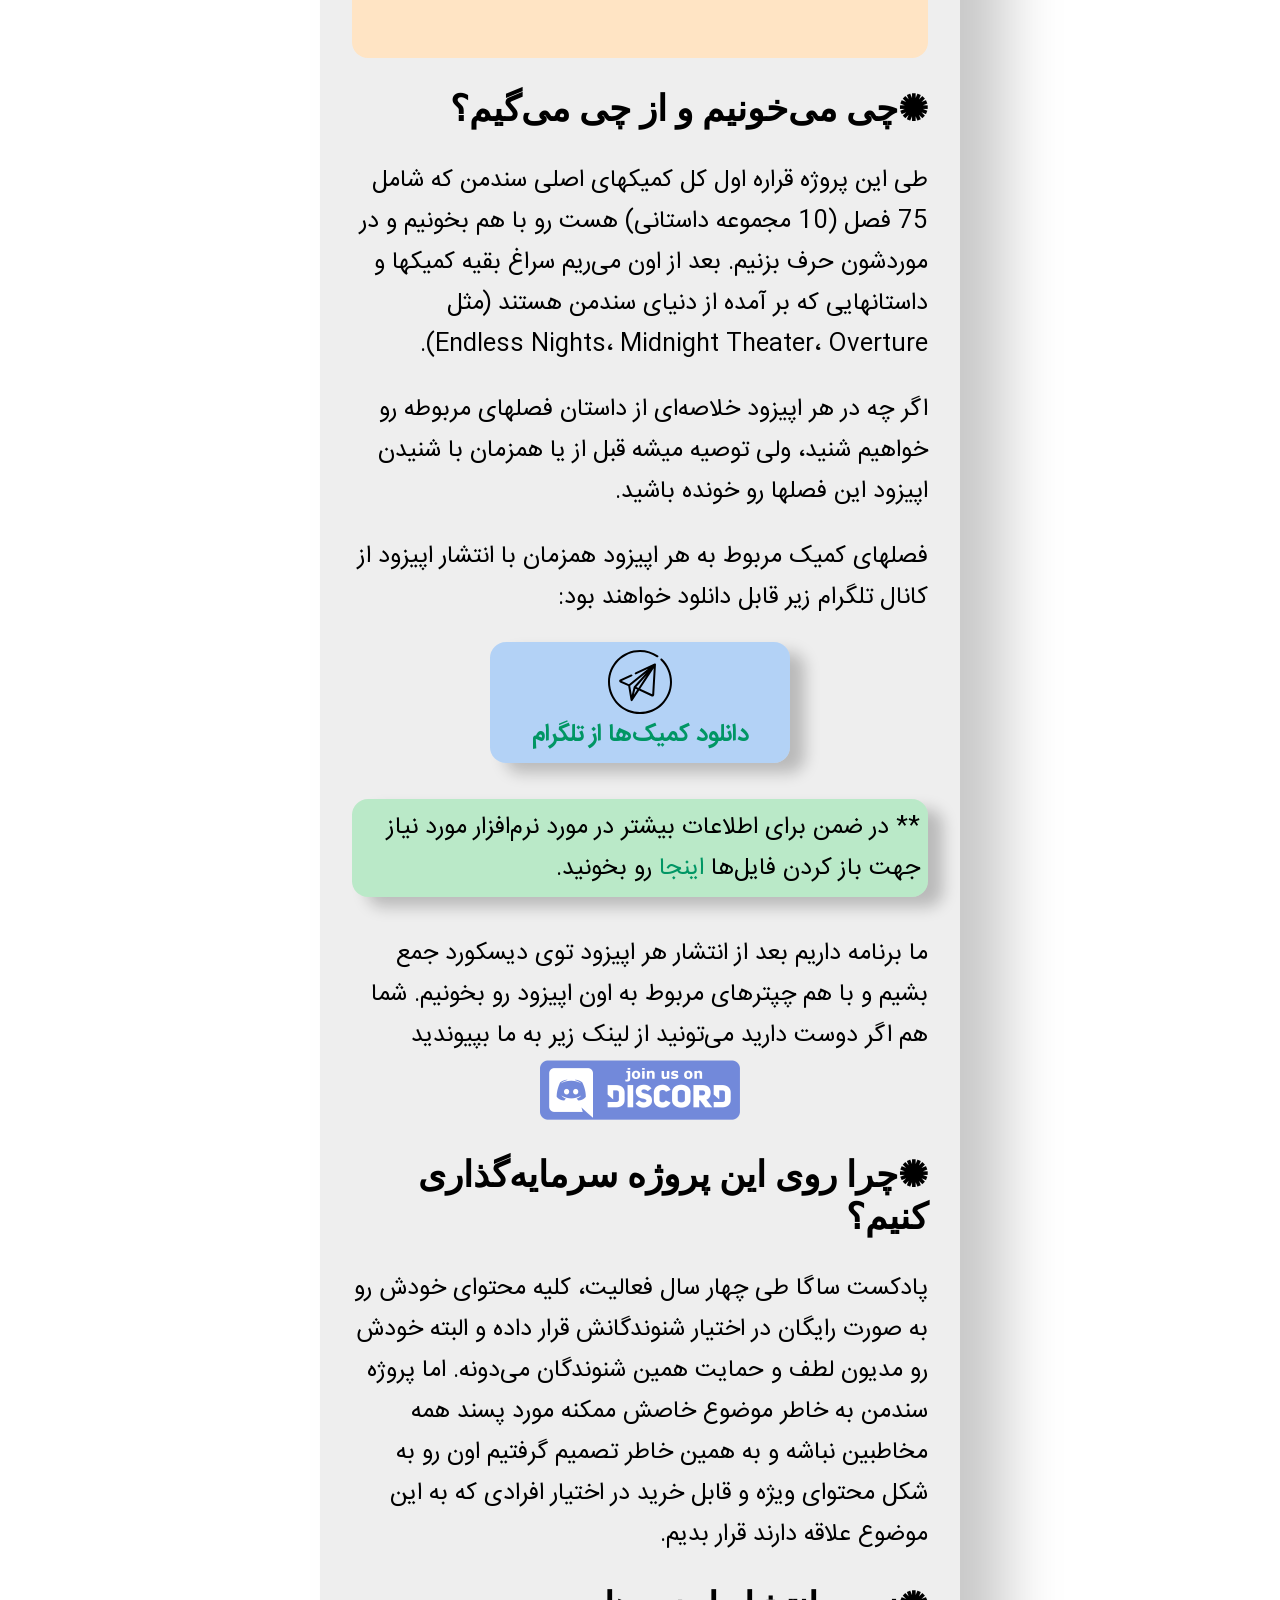
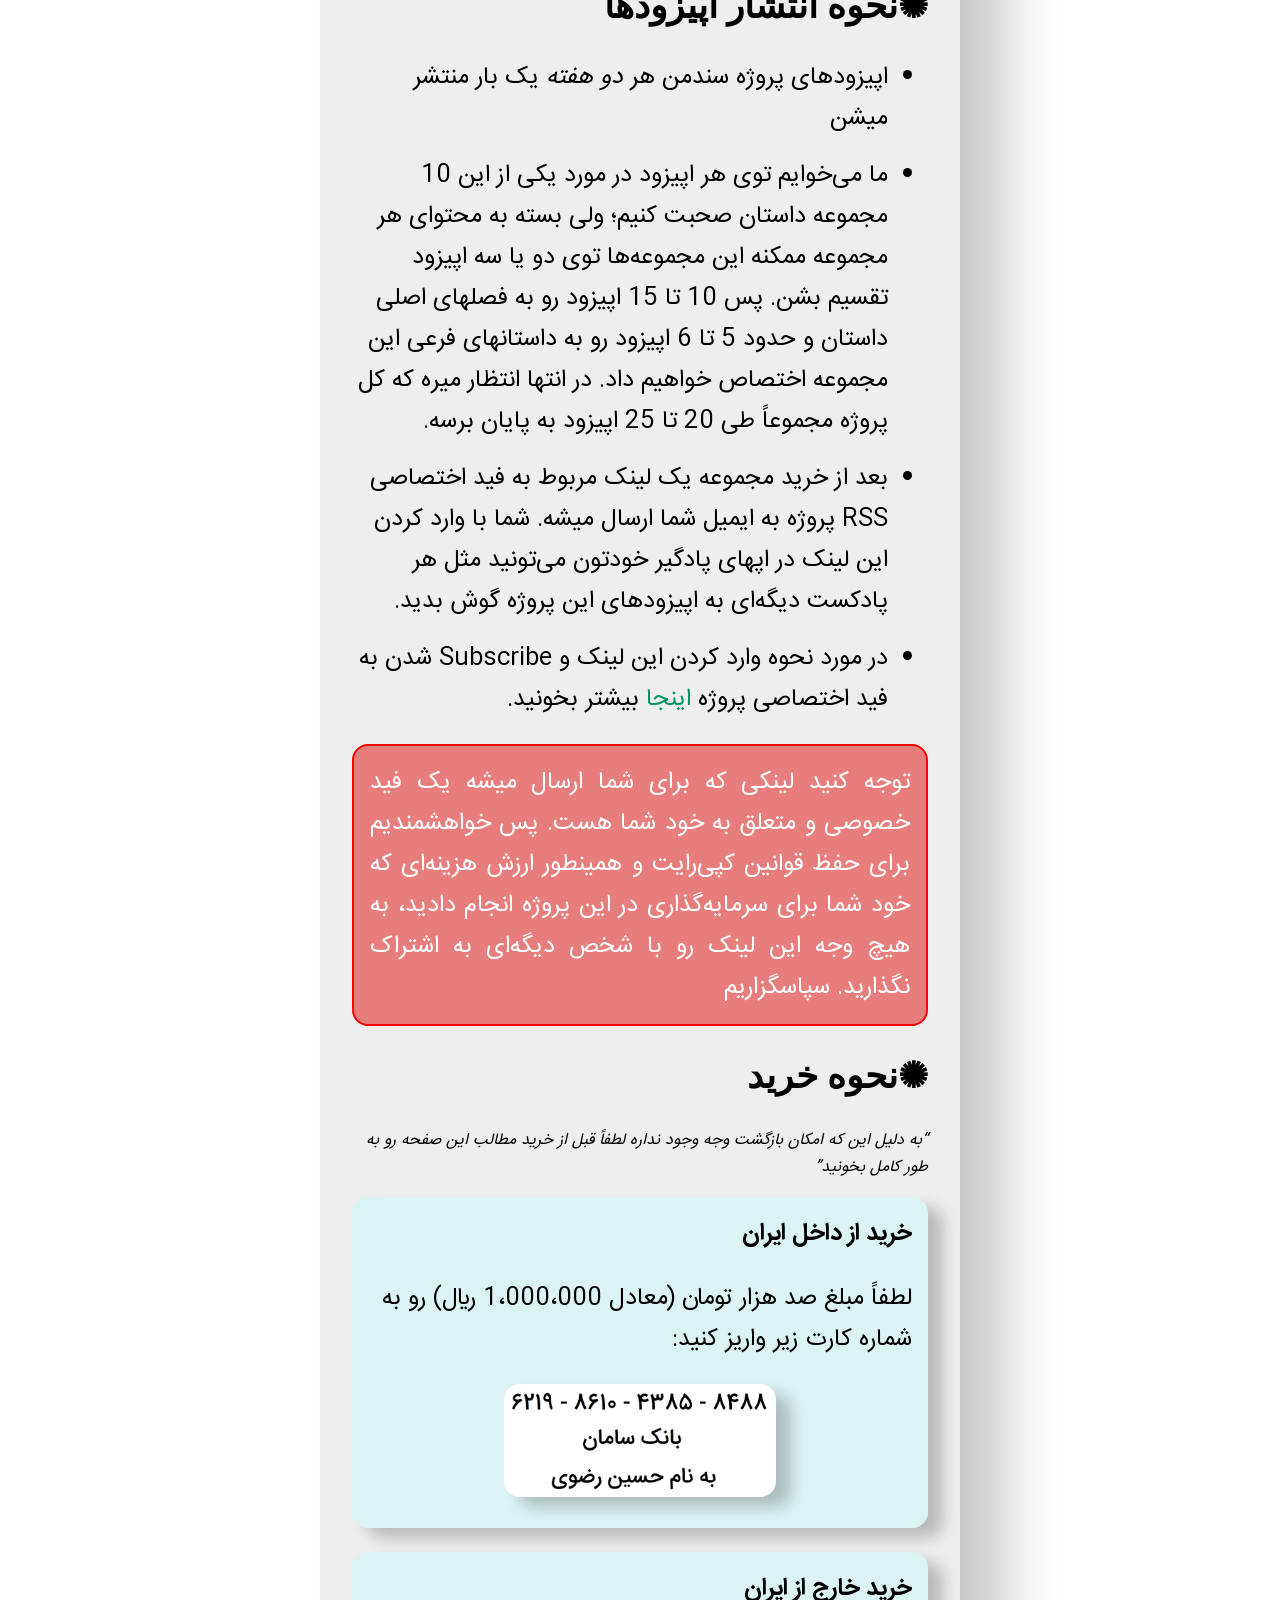
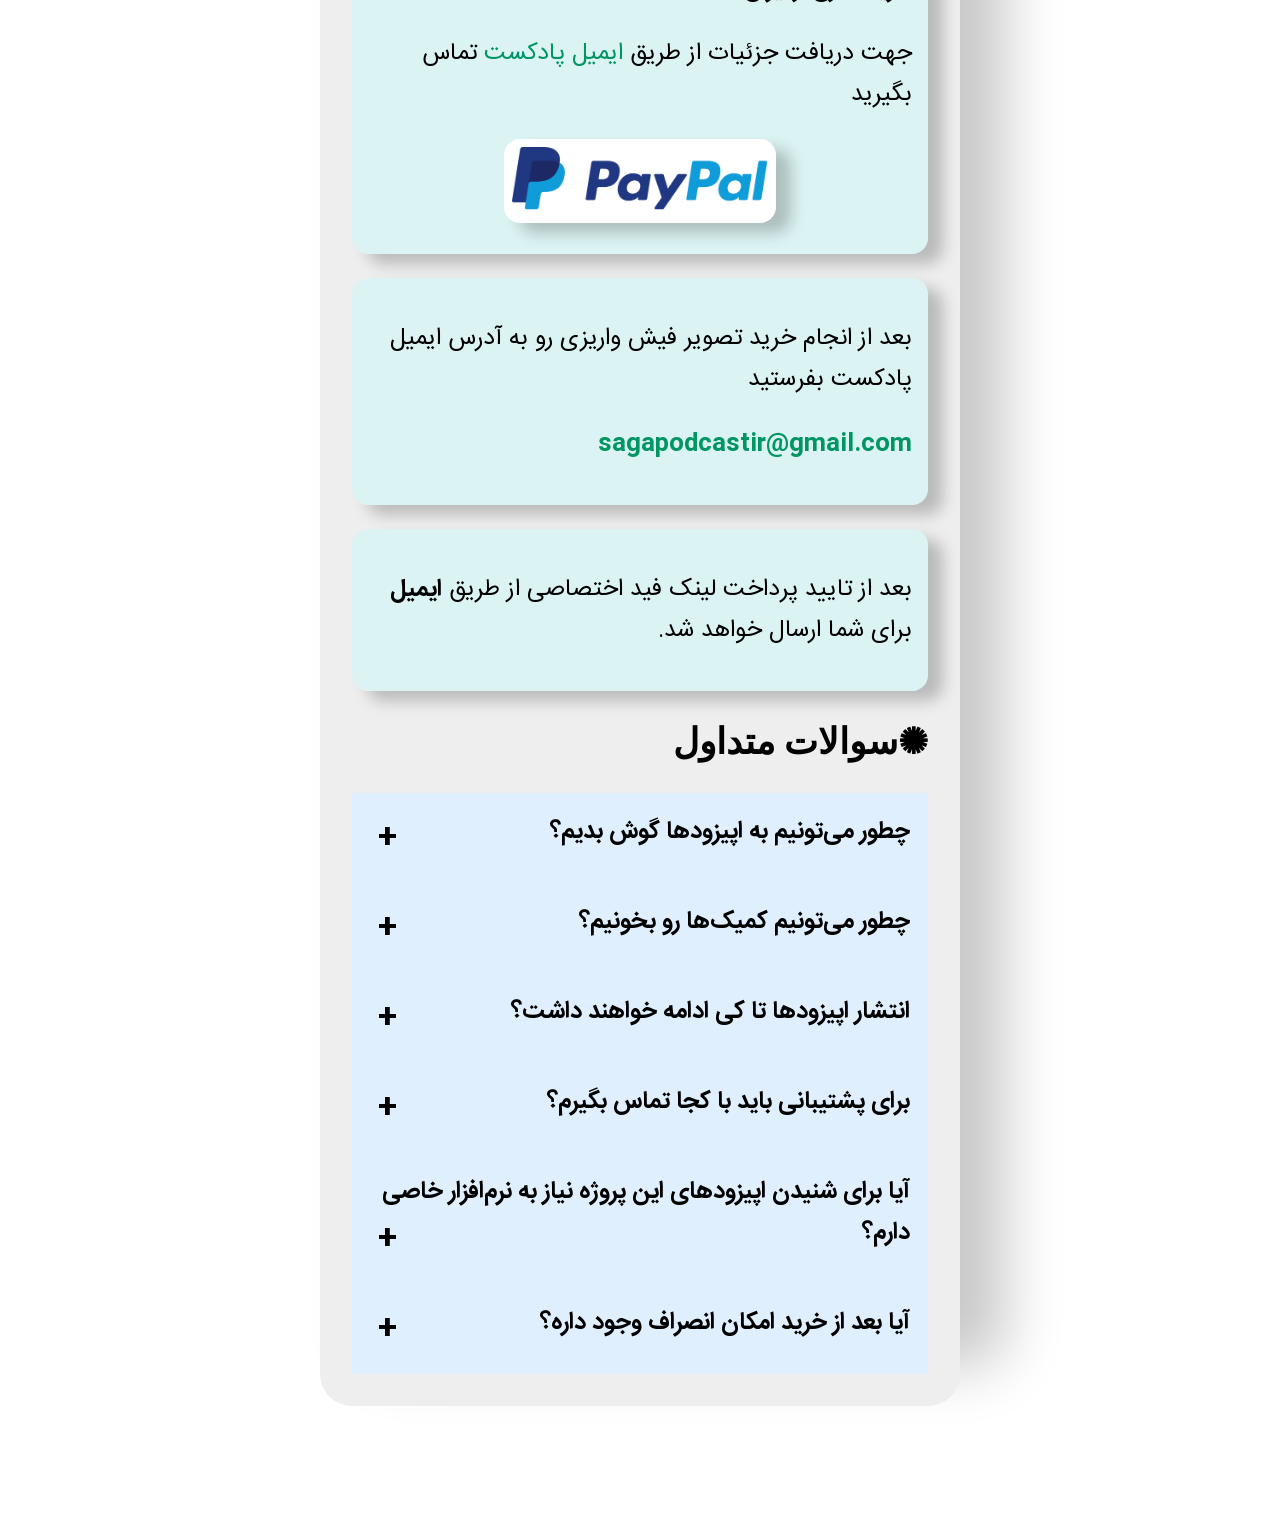
==== commit 2b16add8: "links corrected" ====
--- a/index.html
+++ b/index.html
@@ -76,8 +76,15 @@
         فایل‌ها <a href="#read">اینجا</a> رو بخونید.
       </div>
       <p>
-         ما برنامه داریم بعد از انتشار هر اپیزود توی دیسکورد جمع بشیم و با هم چپترهای مربوط به اون اپیزود رو بخونیم. شما هم اگر دوست دارید می‌تونید از لینک زیر به ما بپیوندید <br />
-         <a href="https://discord.gg/tNN3Tub3XU"><img src="./discord.png" width="200px" style="display:block ; margin : 0 auto" /></a>
+        ما برنامه داریم بعد از انتشار هر اپیزود توی دیسکورد جمع بشیم و با هم
+        چپترهای مربوط به اون اپیزود رو بخونیم. شما هم اگر دوست دارید می‌تونید از
+        لینک زیر به ما بپیوندید <br />
+        <a href="https://discord.gg/tNN3Tub3XU"
+          ><img
+            src="./discord.png"
+            width="200px"
+            style="display: block; margin: 0 auto"
+        /></a>
       </p>
       <h2>چرا روی این پروژه سرمایه‌‌گذاری کنیم؟</h2>
       <p>
@@ -115,7 +122,10 @@
         رو با شخص دیگه‌ای به اشتراک نگذارید. سپاسگزاریم
       </div>
       <h2 id="buy">نحوه خرید</h2>
-      <q>به دلیل این که امکان بازگشت وجه وجود نداره لطفاً قبل از خرید مطالب این صفحه رو به طور کامل بخونید</q>
+      <q
+        >به دلیل این که امکان بازگشت وجه وجود نداره لطفاً قبل از خرید مطالب این
+        صفحه رو به طور کامل بخونید</q
+      >
       <div class="buy-step">
         <strong>خرید از داخل ایران</strong>
         <p>
@@ -126,20 +136,23 @@
       </div>
       <div class="buy-step">
         <strong>خرید خارج از ایران</strong>
-        <p>پرداخت از طریق لینک زیر:</p>
-        <a href=""
-          ><img
-            src="/PayPal.svg.png"
-            alt="paypal"
-            style="padding: 0.5rem; background-color: #fff"
-        /></a>
+        <p>
+          جهت دریافت جزئیات از طریق
+          <a href="mailto:sagapodcastir@gmail.com">ایمیل پادکست</a> تماس بگیرید
+        </p>
+        <img
+          src="/PayPal.svg.png"
+          alt="paypal"
+          style="padding: 0.5rem; background-color: #fff"
+        />
       </div>
       <div class="buy-step">
         <p>
-          بعد از انجام خرید تصویر فیش واریزی به همراه آدرس ایمیل خودتون رو به
-          شماره تماس زیر فقط از طریق واتس‌اپ (Whatsapp) بفرستید:
-        </p>
-        <img src="/whatsapp.png" alt="whatsapp" />
+          بعد از انجام خرید تصویر فیش واریزی رو به آدرس ایمیل پادکست بفرستید
+        </p>
+        <p>
+          <strong><a href="mailto:sagapodcastir@gmail.com">sagapodcastir@gmail.com</a></strong>
+        </p>
       </div>
       <div class="buy-step">
         <p>
@@ -206,7 +219,7 @@
               <li>
                 اگر از اپلیکیشنی غیر از موارد فوق برای گوش دادن به پادکست
                 استفاده می‌کنید و در اضافه کردن فید پادکست مشکل دارید، از طریق
-                واتس‌اپ با ما در تماس باشید.
+                <a href="https://t.me/golosein">تلگرام</a> با ما در تماس باشید.
               </li>
             </ul>
           </li>
@@ -222,21 +235,54 @@
           <li>
             <b>Windows:</b>
             <ul>
-              <li>Cover : <a href="https://apps.microsoft.com/store/detail/9WZDNCRFJ9W7?hl=en-us&gl=US">لینک دانلود</a></li>
-              <li>CDisplayex: <a href="https://www.cdisplayex.com/downloads">لینک دانلود</a></li>
+              <li>
+                Cover :
+                <a
+                  href="https://apps.microsoft.com/store/detail/9WZDNCRFJ9W7?hl=en-us&gl=US"
+                  >لینک دانلود</a
+                >
+              </li>
+              <li>
+                CDisplayex:
+                <a href="https://www.cdisplayex.com/downloads">لینک دانلود</a>
+              </li>
             </ul>
           </li>
           <li>
             <b>Android:</b>
             <ul>
-              <li>Comic Screen: <a href="https://play.google.com/store/apps/details?id=com.viewer.comicscreen">لینک دانلود</a></li>
-              <li>ReadEra: <a href="https://play.google.com/store/apps/details?id=org.readera&hl=en&gl=US">لینک دانلود</a></li>
+              <li>
+                Comic Screen:
+                <a
+                  href="https://play.google.com/store/apps/details?id=com.viewer.comicscreen"
+                  >لینک دانلود</a
+                >
+              </li>
+              <li>
+                ReadEra:
+                <a
+                  href="https://play.google.com/store/apps/details?id=org.readera&hl=en&gl=US"
+                  >لینک دانلود</a
+                >
+              </li>
             </ul>
           </li>
-          <li><b>iOS:</b>
+          <li>
+            <b>iOS:</b>
             <ul>
-              <li>Chunky: <a href="https://itunes.apple.com/app/chunky-comic-reader/id663567628">لینک دانلود</a></li>
-              <li>ComicFlow: <a href="https://apps.apple.com/app/comicflow/id409290355">لینک دانلود</a></li>
+              <li>
+                Chunky:
+                <a
+                  href="https://itunes.apple.com/app/chunky-comic-reader/id663567628"
+                  >لینک دانلود</a
+                >
+              </li>
+              <li>
+                ComicFlow:
+                <a href="https://apps.apple.com/app/comicflow/id409290355"
+                  >لینک دانلود</a
+                >
+              </li>
             </ul>
           </li>
         </ul>
@@ -245,28 +291,32 @@
         انتشار اپیزودها تا کی ادامه خواهند داشت؟
       </button>
       <div class="panel">
-        اپیزودهای ویژه پروژه سندمن پادکست ساگا از اواسط شهریور 1401 شروع میشن و انتشار اون هر دو هفته یک اپیزود ادامه خواهد داشت. این پروژه با 20 تا 25 اپیزود به پایان میرسه.
-      </div>
-      <button class="accordion">
-        برای پشتیبانی باید با کجا تماس بگیرم؟
-      </button>
-      <div class="panel">
-          برای موارد فوری با شماره تماس اعلام شده <b>فقط و فقط</b> از طریق واتس‌اپ تماس بگیرید<br />
-          برای سایر موارد ایمیل پادکست به آدرس <a href="mailto:sagapodcastir@gmail.com">sagapodcastir@gmail.com</a> درا اختیار شماست.
+        اپیزودهای ویژه پروژه سندمن پادکست ساگا از اواسط شهریور 1401 شروع میشن و
+        انتشار اون هر دو هفته یک اپیزود ادامه خواهد داشت. این پروژه با 20 تا 25
+        اپیزود به پایان میرسه.
+      </div>
+      <button class="accordion">برای پشتیبانی باید با کجا تماس بگیرم؟</button>
+      <div class="panel">
+        برای موارد فوری از طریق <a href="https://t.me/golosein">تلگرام</a>
+        تماس بگیرید<br />
+        برای سایر موارد ایمیل پادکست به آدرس
+        <a href="mailto:sagapodcastir@gmail.com">sagapodcastir@gmail.com</a> درا
+        اختیار شماست.
       </div>
       <button class="accordion">
         آیا برای شنیدن اپیزودهای این پروژه نیاز به نرم‌افزار خاصی دارم؟
       </button>
       <div class="panel">
-         شما می‌تونید این اپیزودها رو در هر اپلیکیشنی که ازش برای شنیدن پادکست استفاده می‌کنید و در کنار بقیه پادکست‌هاتون گوش بدید. در نتیجه از لحاظ ماهیت این پروژه فرقی با یه پادکست معمولی نداره!  
-      </div>
-      <button class="accordion">
-        آیا بعد از خرید امکان انصراف وجود داره؟
-      </button>
-      <div class="panel">
-        خیر. لطفاً قبل از واریز وجه لطفاً مطالب این صفحه رو به طور کامل بخونید و برای آشنایی بیشتر با مطالبی که قراره در این پروژه مطرح بشه اپیزود اول اون رو از فید اصلی پادکست بشنوید
-      </div>
-
+        شما می‌تونید این اپیزودها رو در هر اپلیکیشنی که ازش برای شنیدن پادکست
+        استفاده می‌کنید و در کنار بقیه پادکست‌هاتون گوش بدید. در نتیجه از لحاظ
+        ماهیت این پروژه فرقی با یه پادکست معمولی نداره!
+      </div>
+      <button class="accordion">آیا بعد از خرید امکان انصراف وجود داره؟</button>
+      <div class="panel">
+        خیر. لطفاً قبل از واریز وجه لطفاً مطالب این صفحه رو به طور کامل بخونید و
+        برای آشنایی بیشتر با مطالبی که قراره در این پروژه مطرح بشه اپیزود اول
+        اون رو از فید اصلی پادکست بشنوید
+      </div>
     </div>
   </body>
   <script src="/sandman.js"></script>
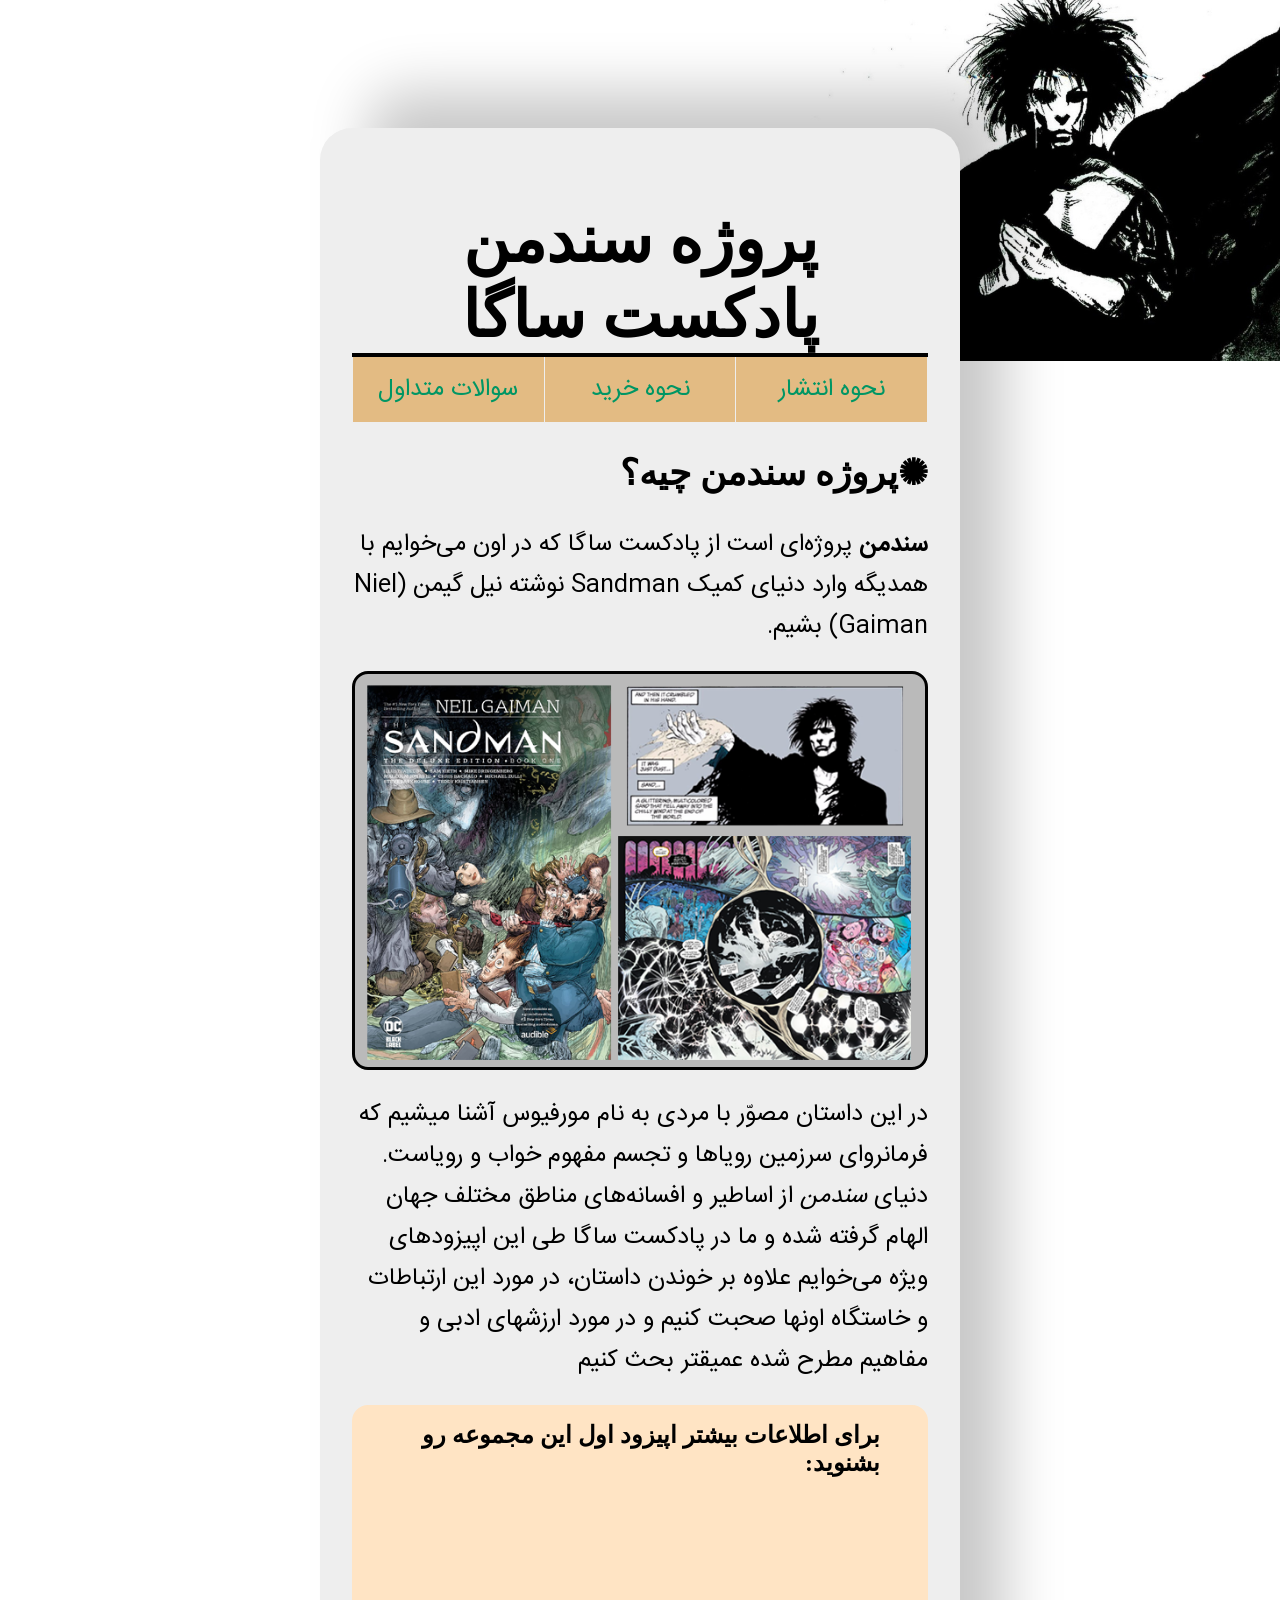
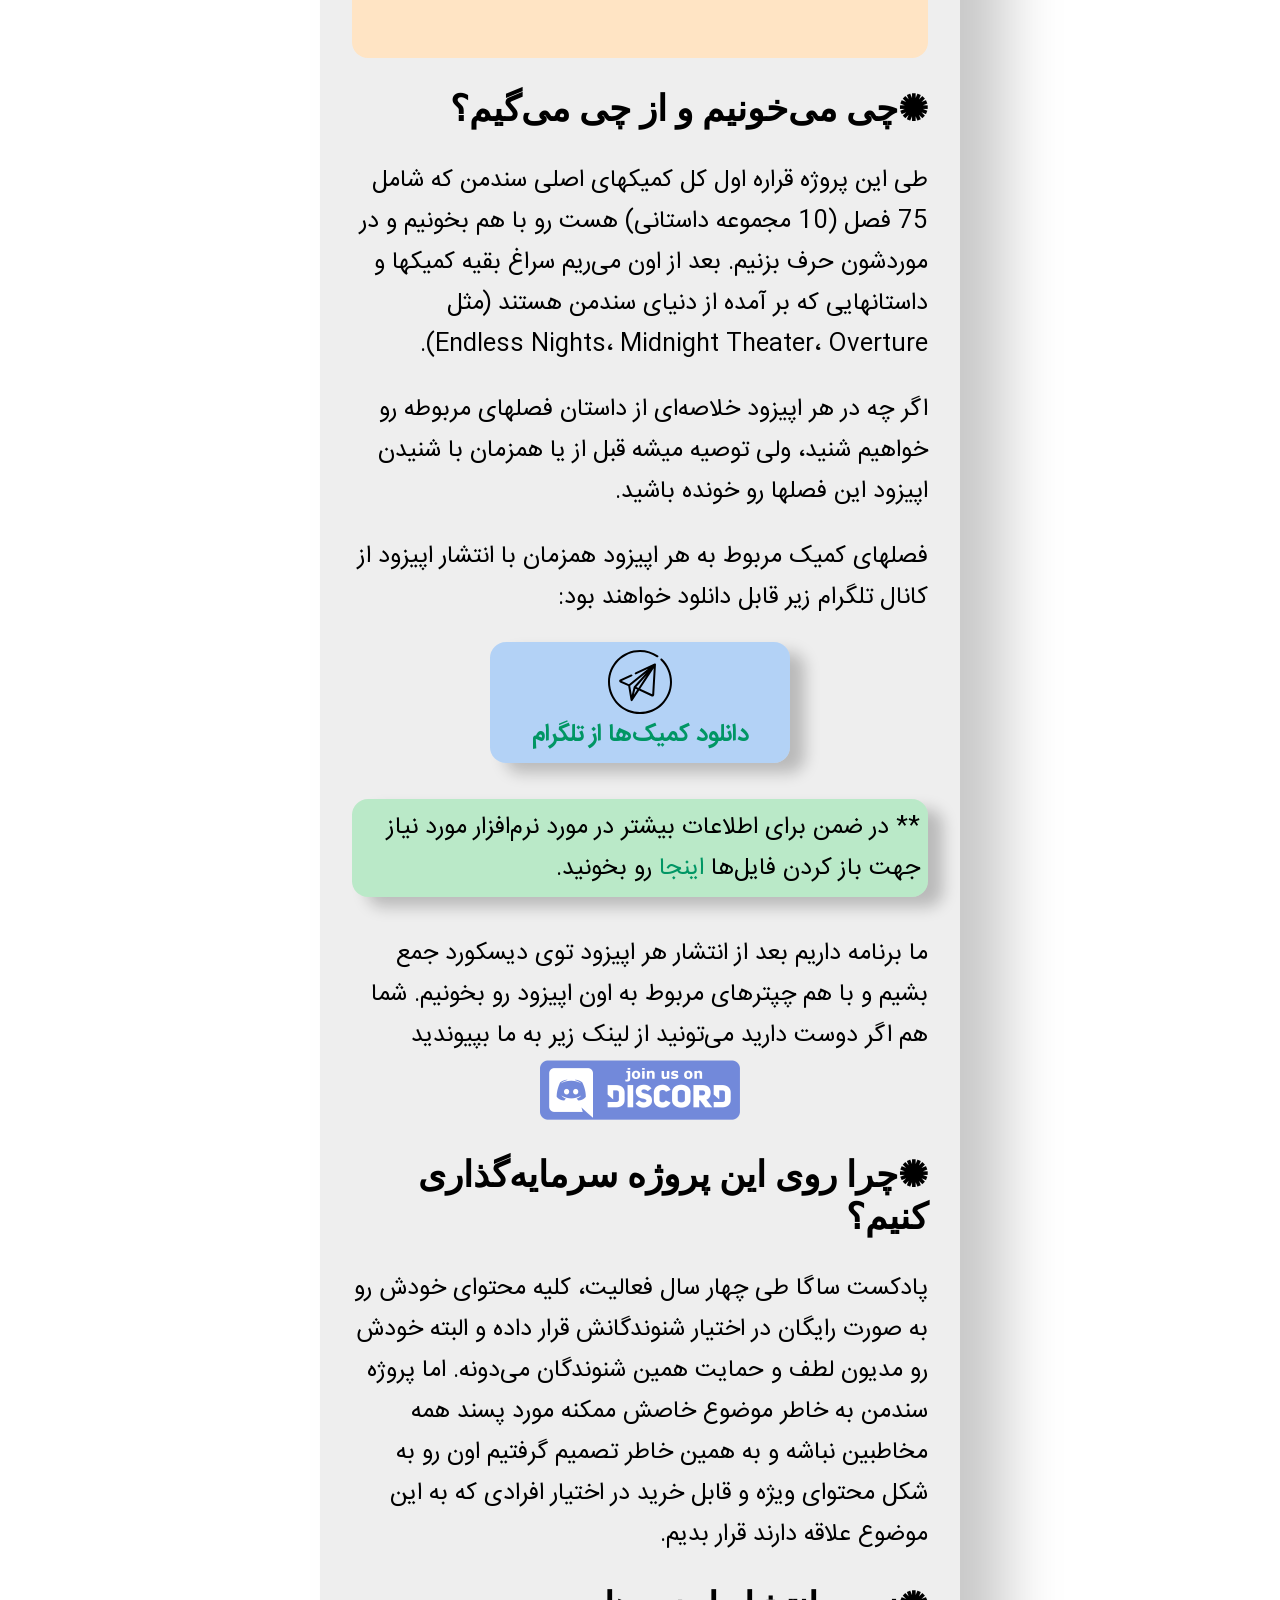
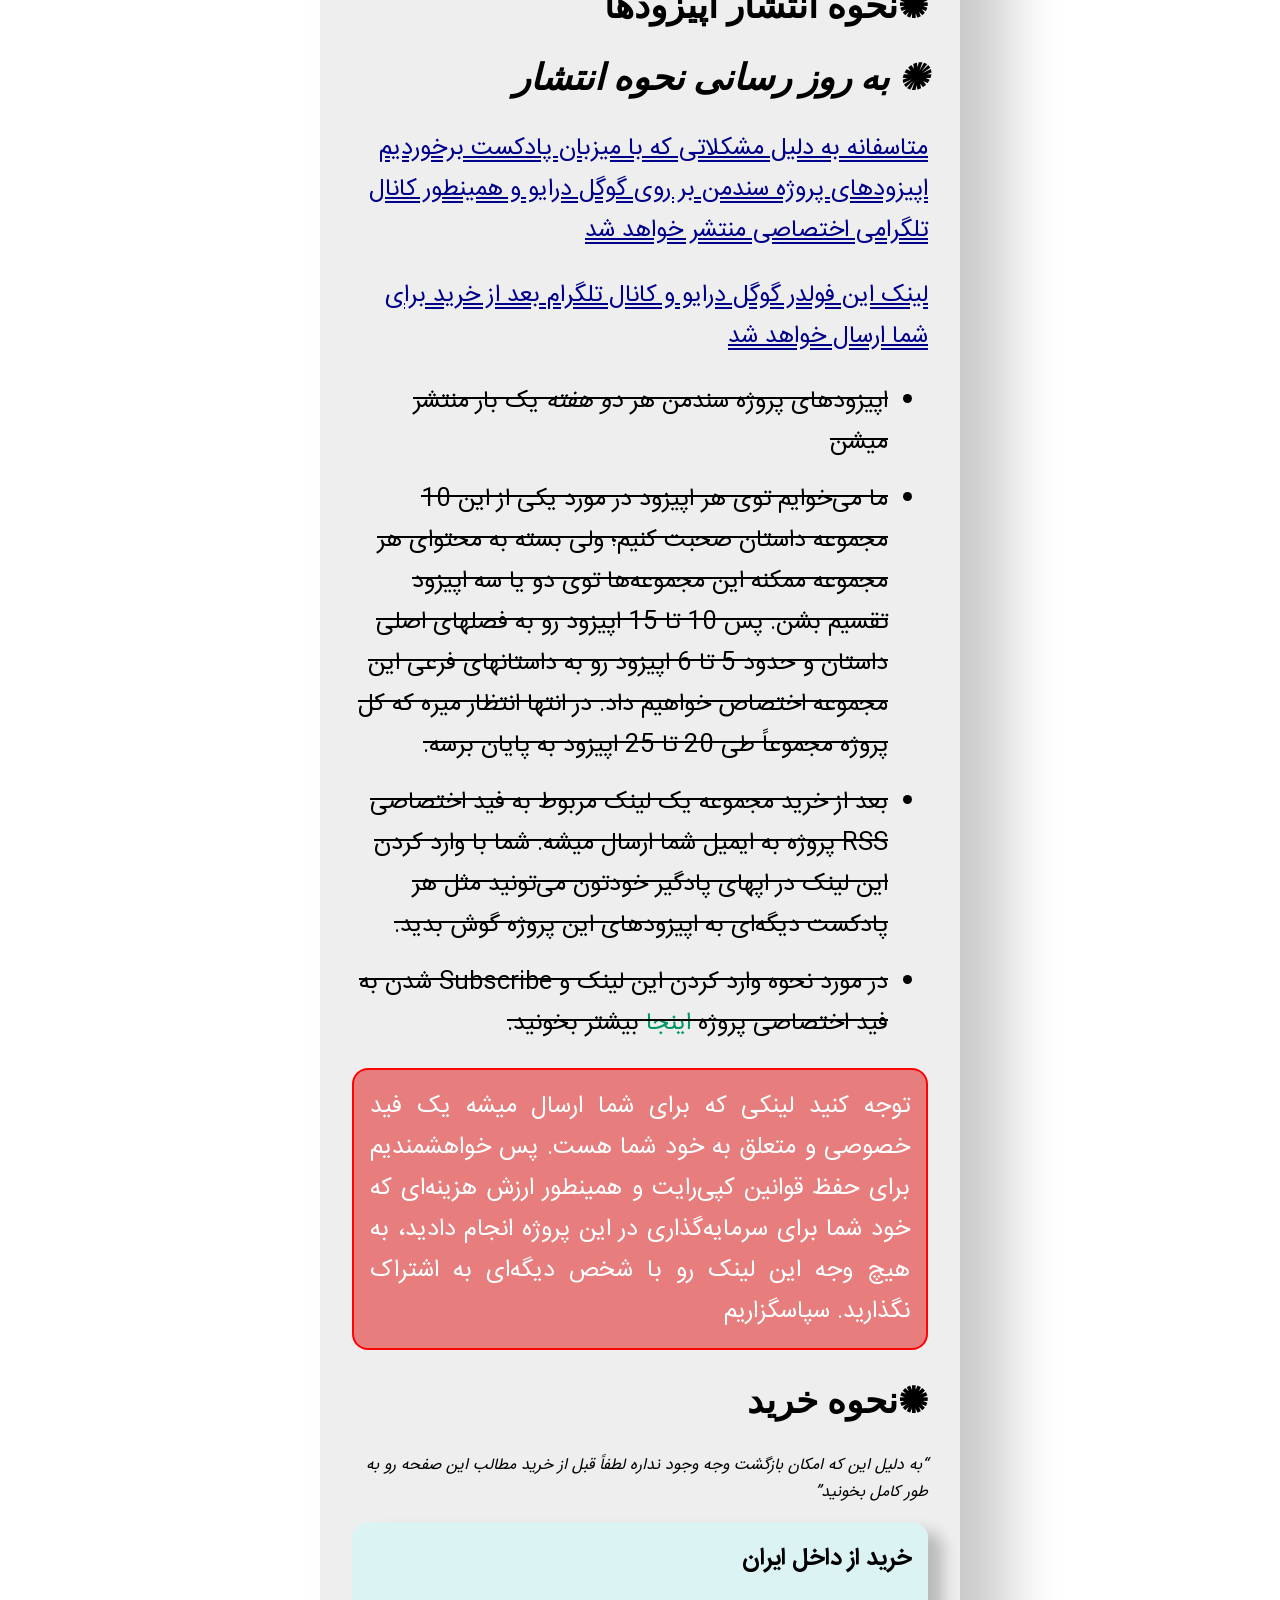
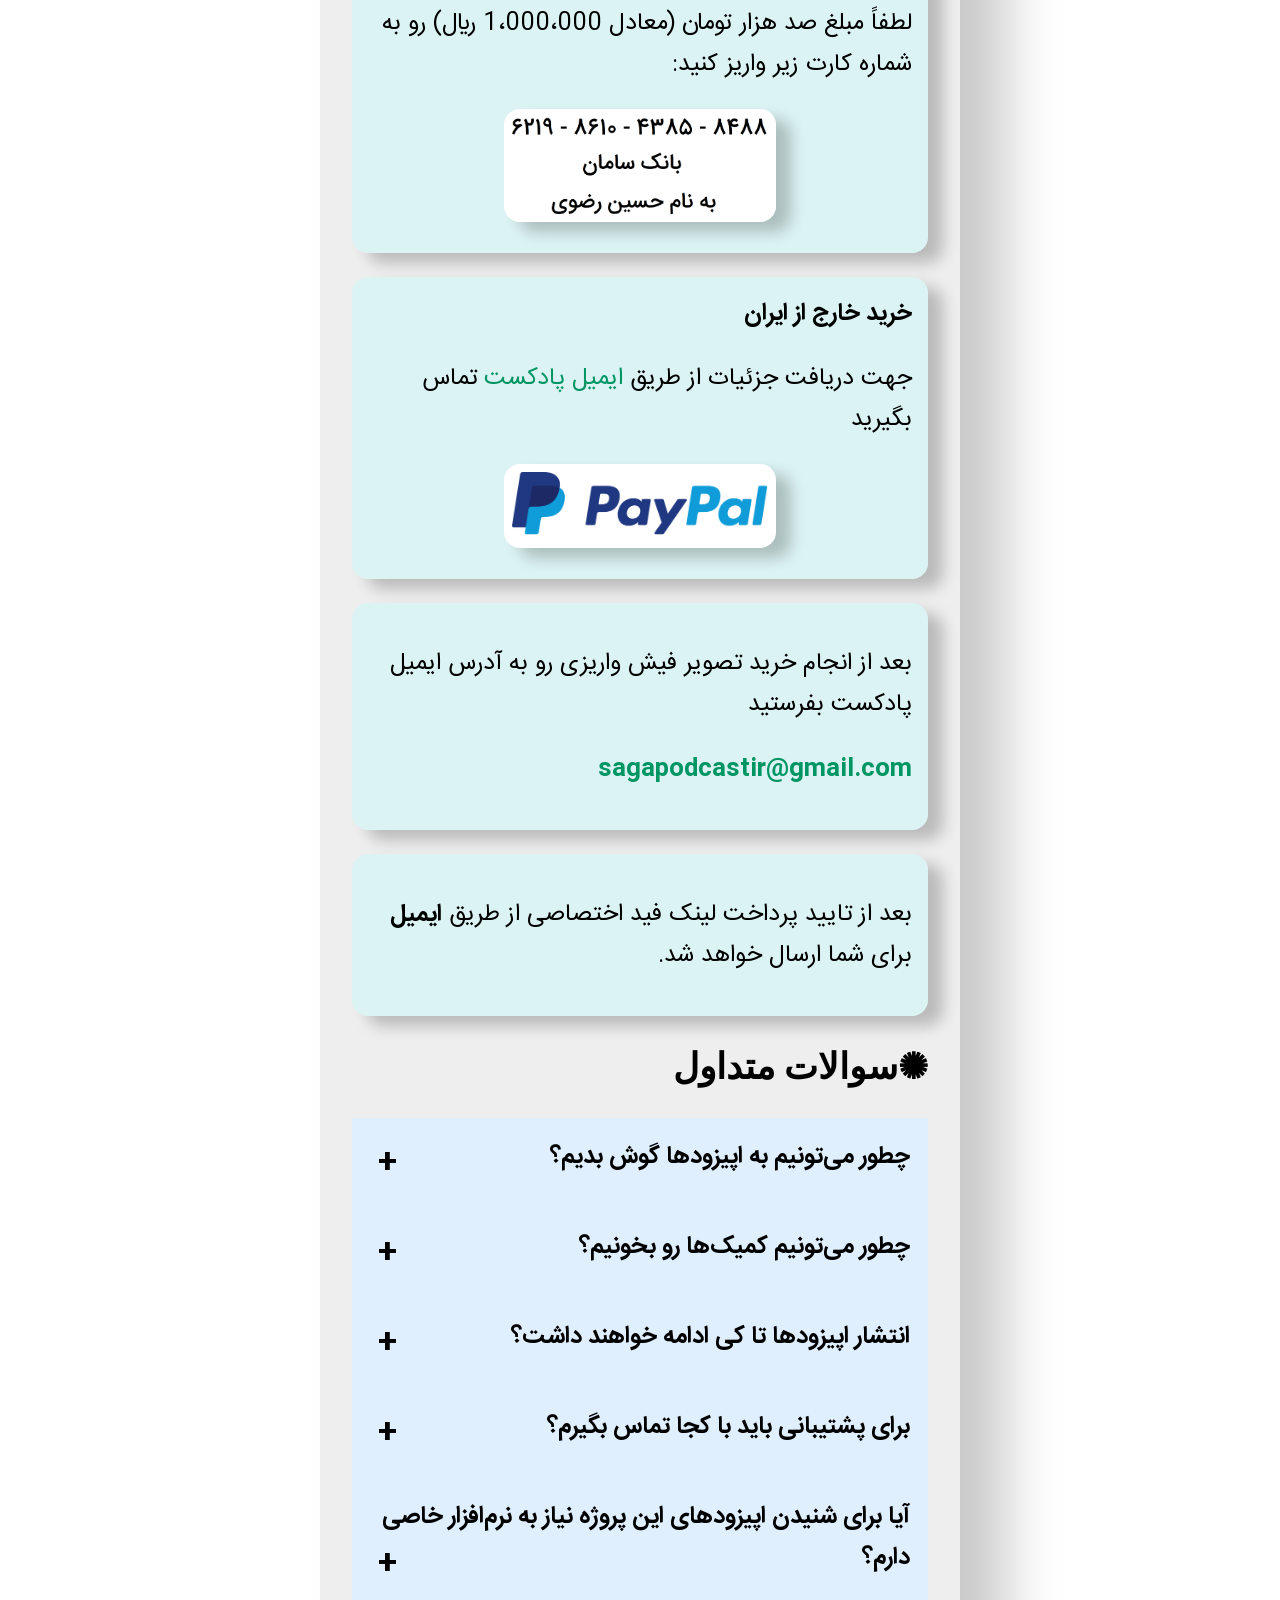
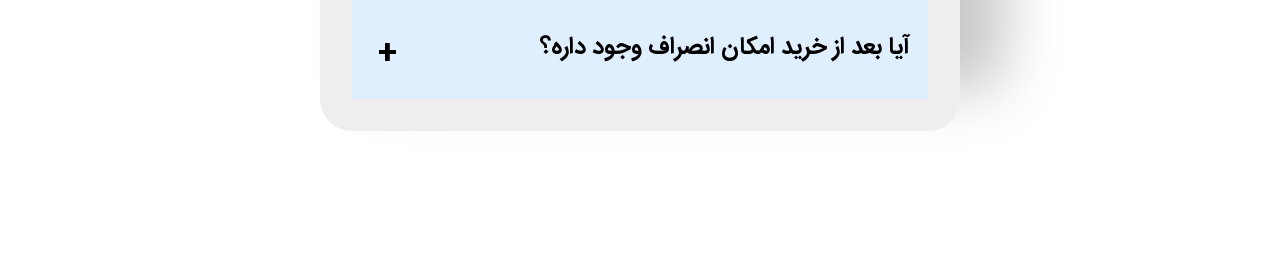
==== commit 2b547d28: "update publish info" ====
--- a/index.html
+++ b/index.html
@@ -95,6 +95,10 @@
         قابل خرید در اختیار افرادی که به این موضوع علاقه دارند قرار بدیم.
       </p>
       <h2 id="publish">نحوه انتشار اپیزودها</h2>
+      <i><h2> به روز رسانی نحوه انتشار</h2></i>
+      <p class="publish_update">متاسفانه به دلیل مشکلاتی که با میزبان پادکست برخوردیم اپیزودهای پروژه سندمن بر روی گوگل درایو و همینطور کانال تلگرامی اختصاصی منتشر خواهد شد</p>
+      <p class="publish_update">لینک این فولدر گوگل درایو و کانال تلگرام بعد از خرید برای شما ارسال خواهد شد</p>
+      <s>
       <ul>
         <li>اپیزودهای پروژه سندمن هر <i>دو هفته</i> یک بار منتشر میشن</li>
         <li>
@@ -115,6 +119,7 @@
           <a href="#listen">اینجا</a> بیشتر بخونید.
         </li>
       </ul>
+    </s>
       <div class="warning">
         توجه کنید لینکی که برای شما ارسال میشه یک فید خصوصی و متعلق به خود شما
         هست. پس خواهشمندیم برای حفظ قوانین کپی‌رایت و همینطور ارزش هزینه‌ای که
--- a/sandman.css
+++ b/sandman.css
@@ -201,6 +201,11 @@
   content: '-';
 }
 
+.publish_update{
+  text-decoration: underline double;
+  color: darkblue;
+}
+
 @media screen and (max-width:900px) {
   .container{
     max-width: 80%;
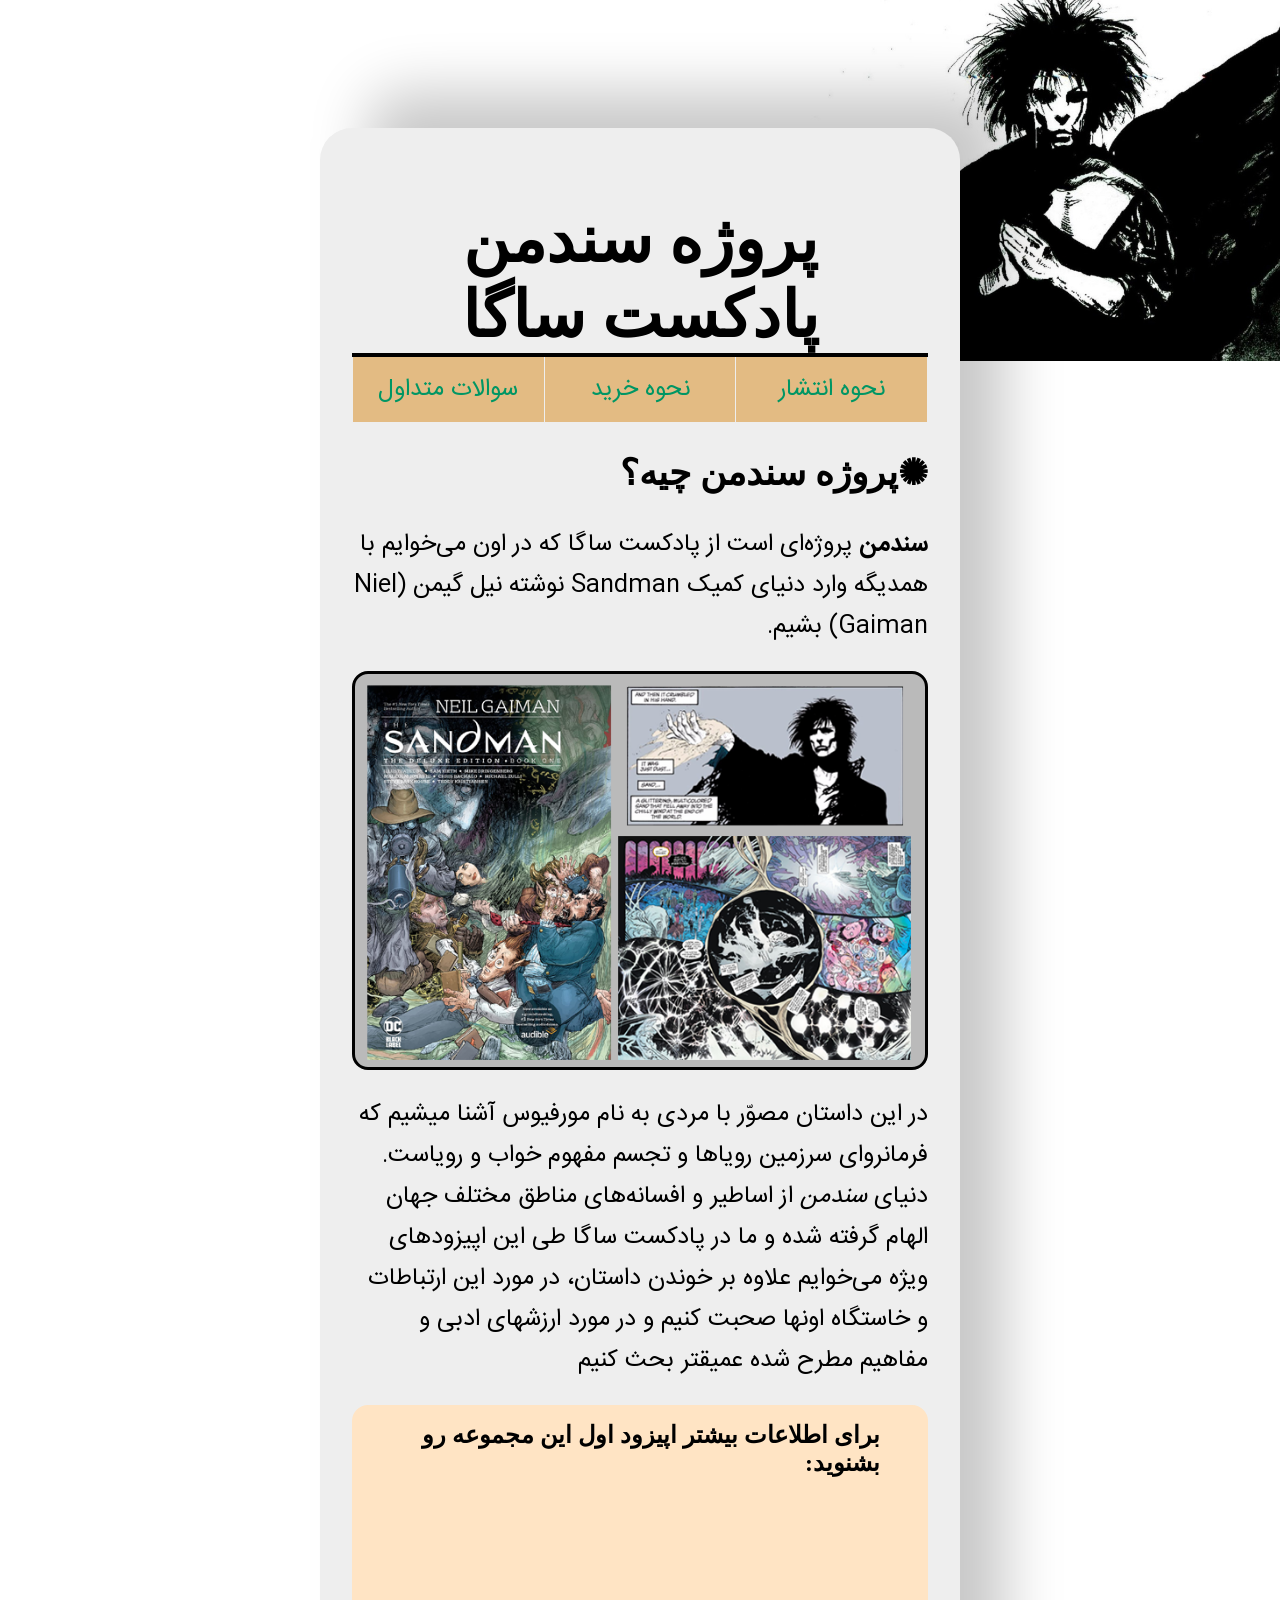
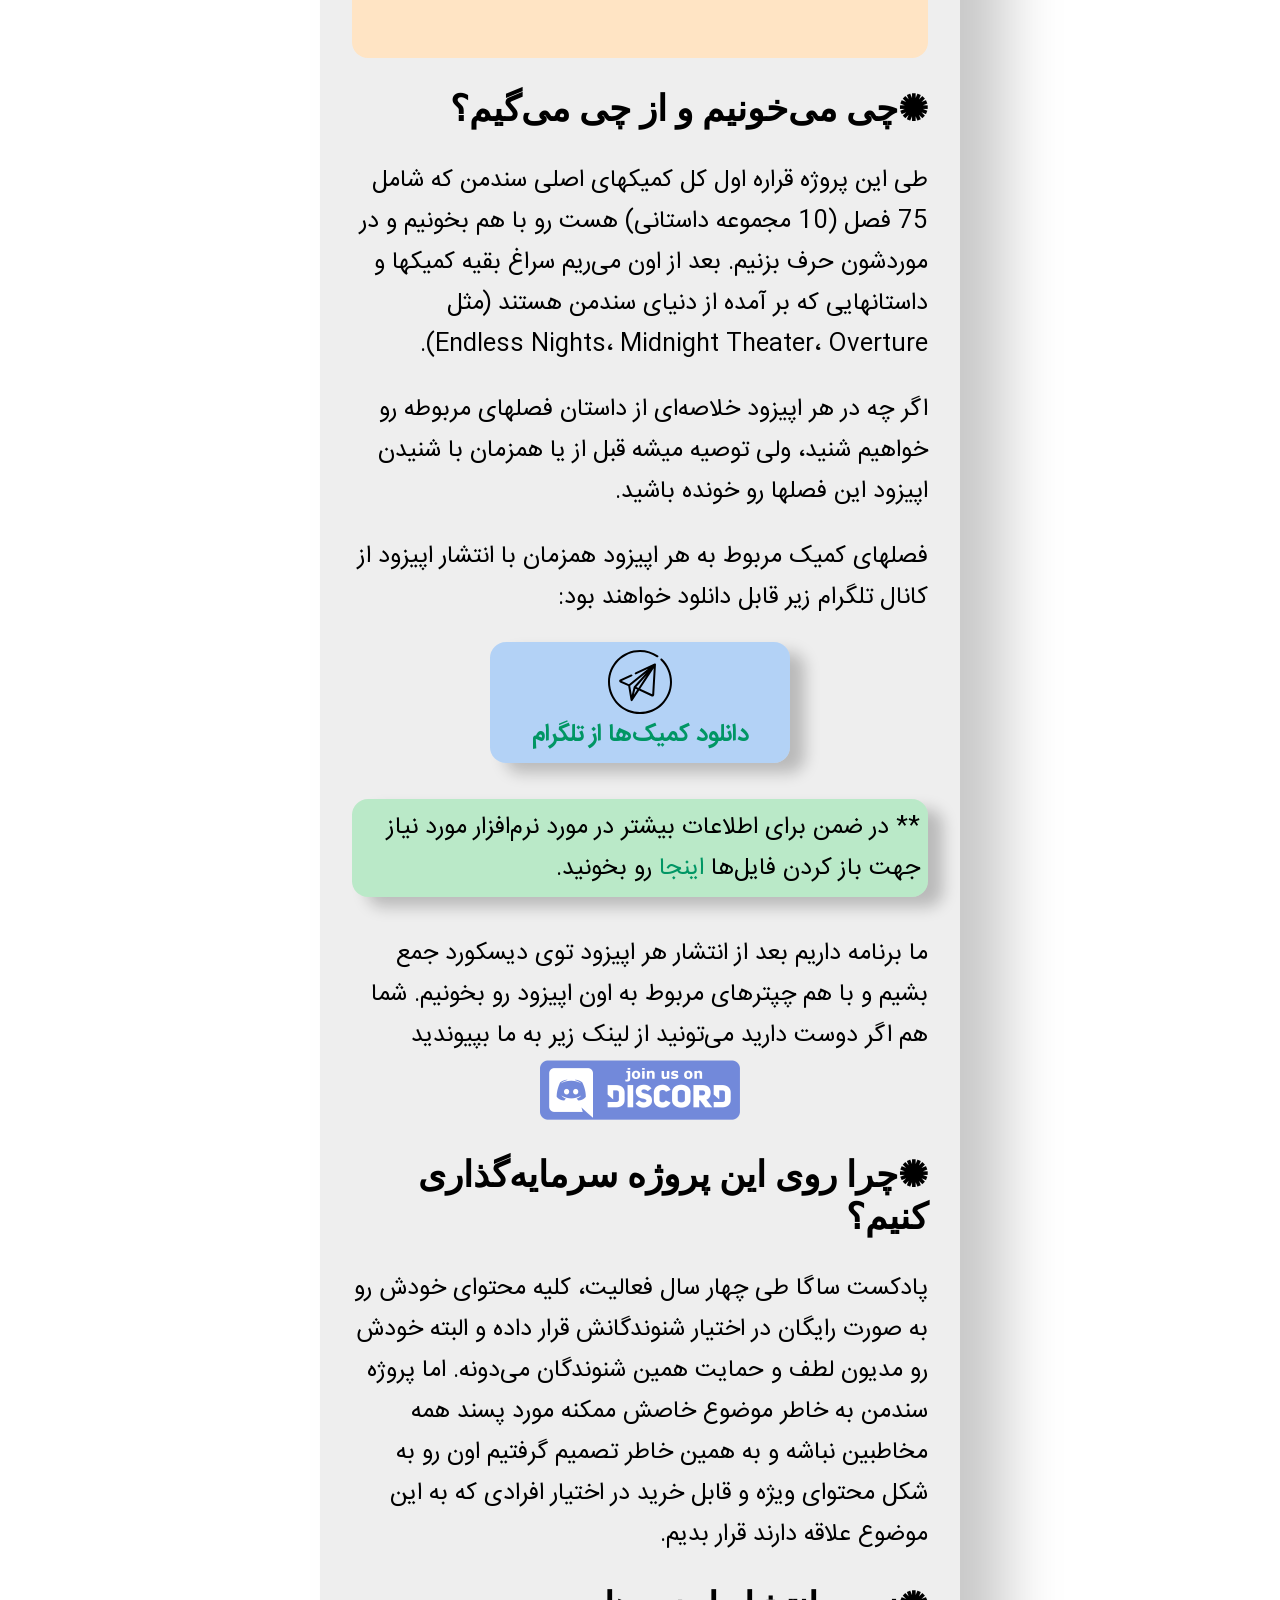
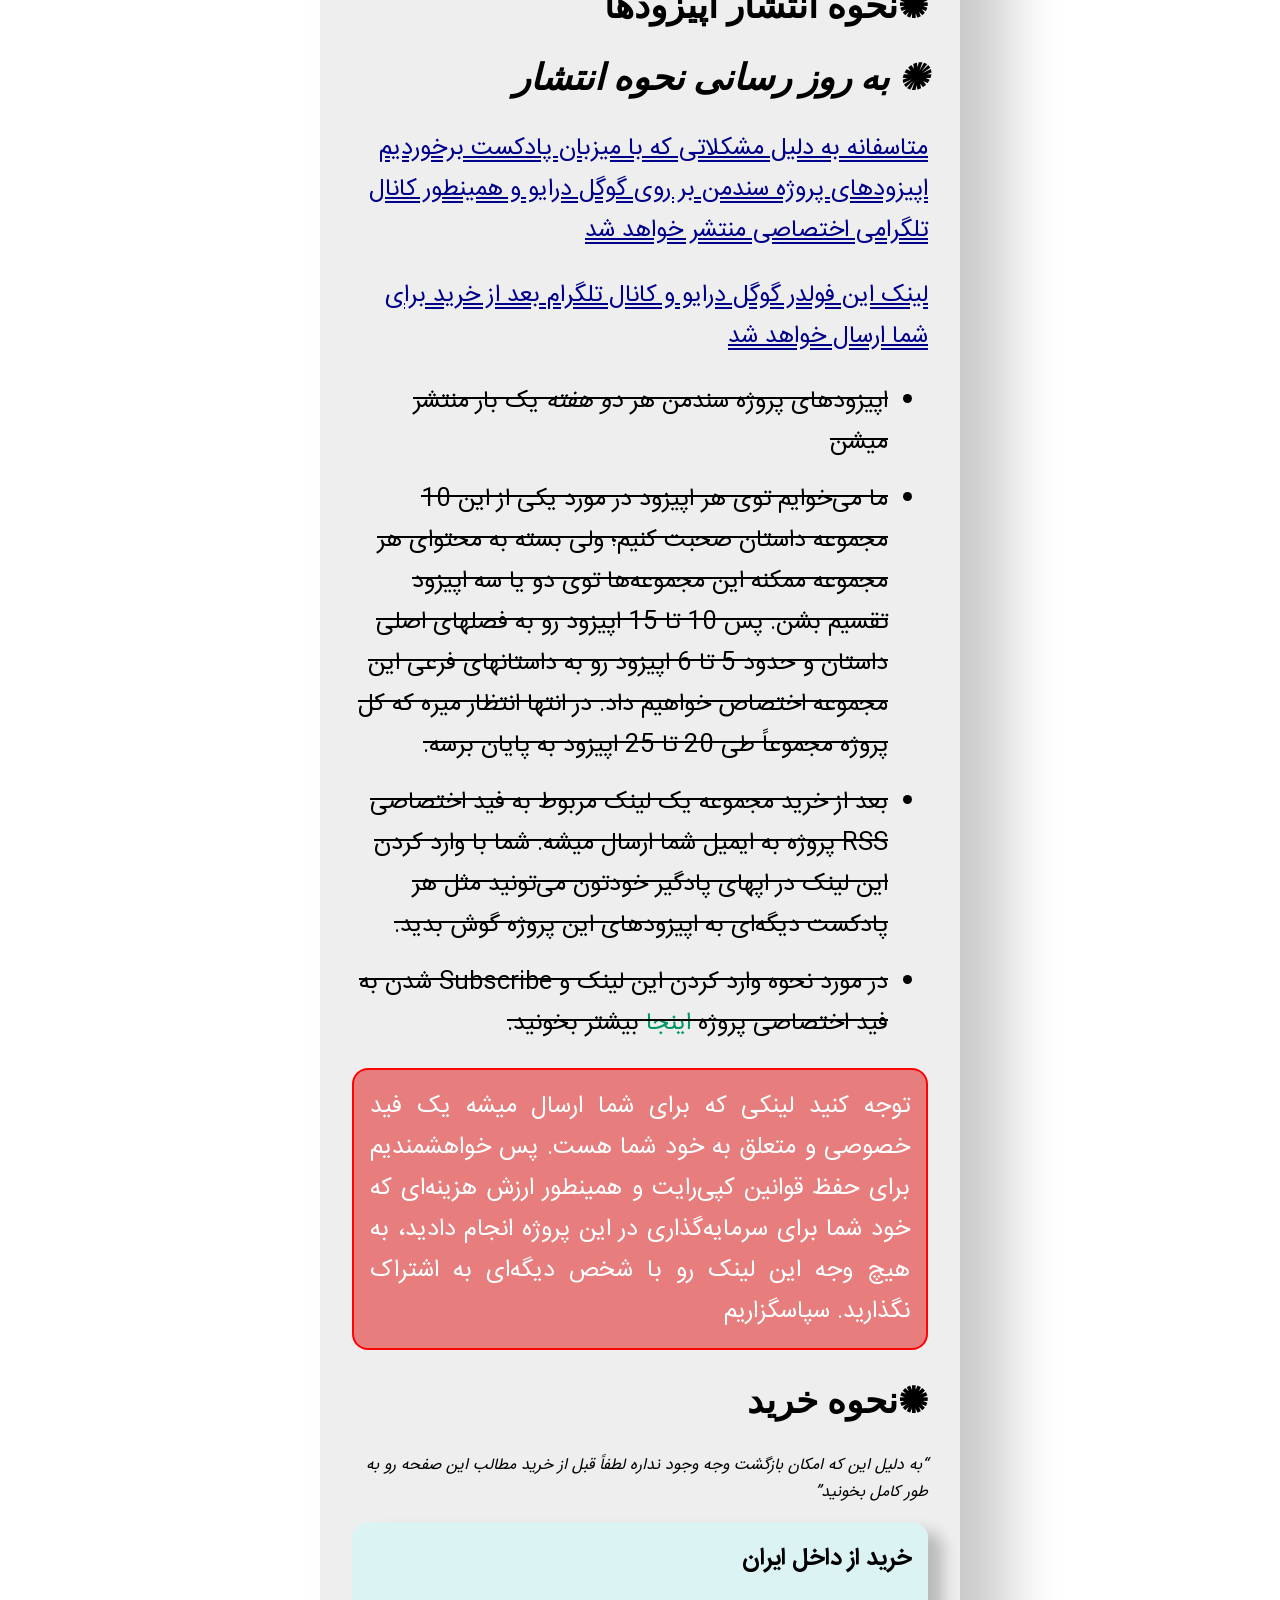
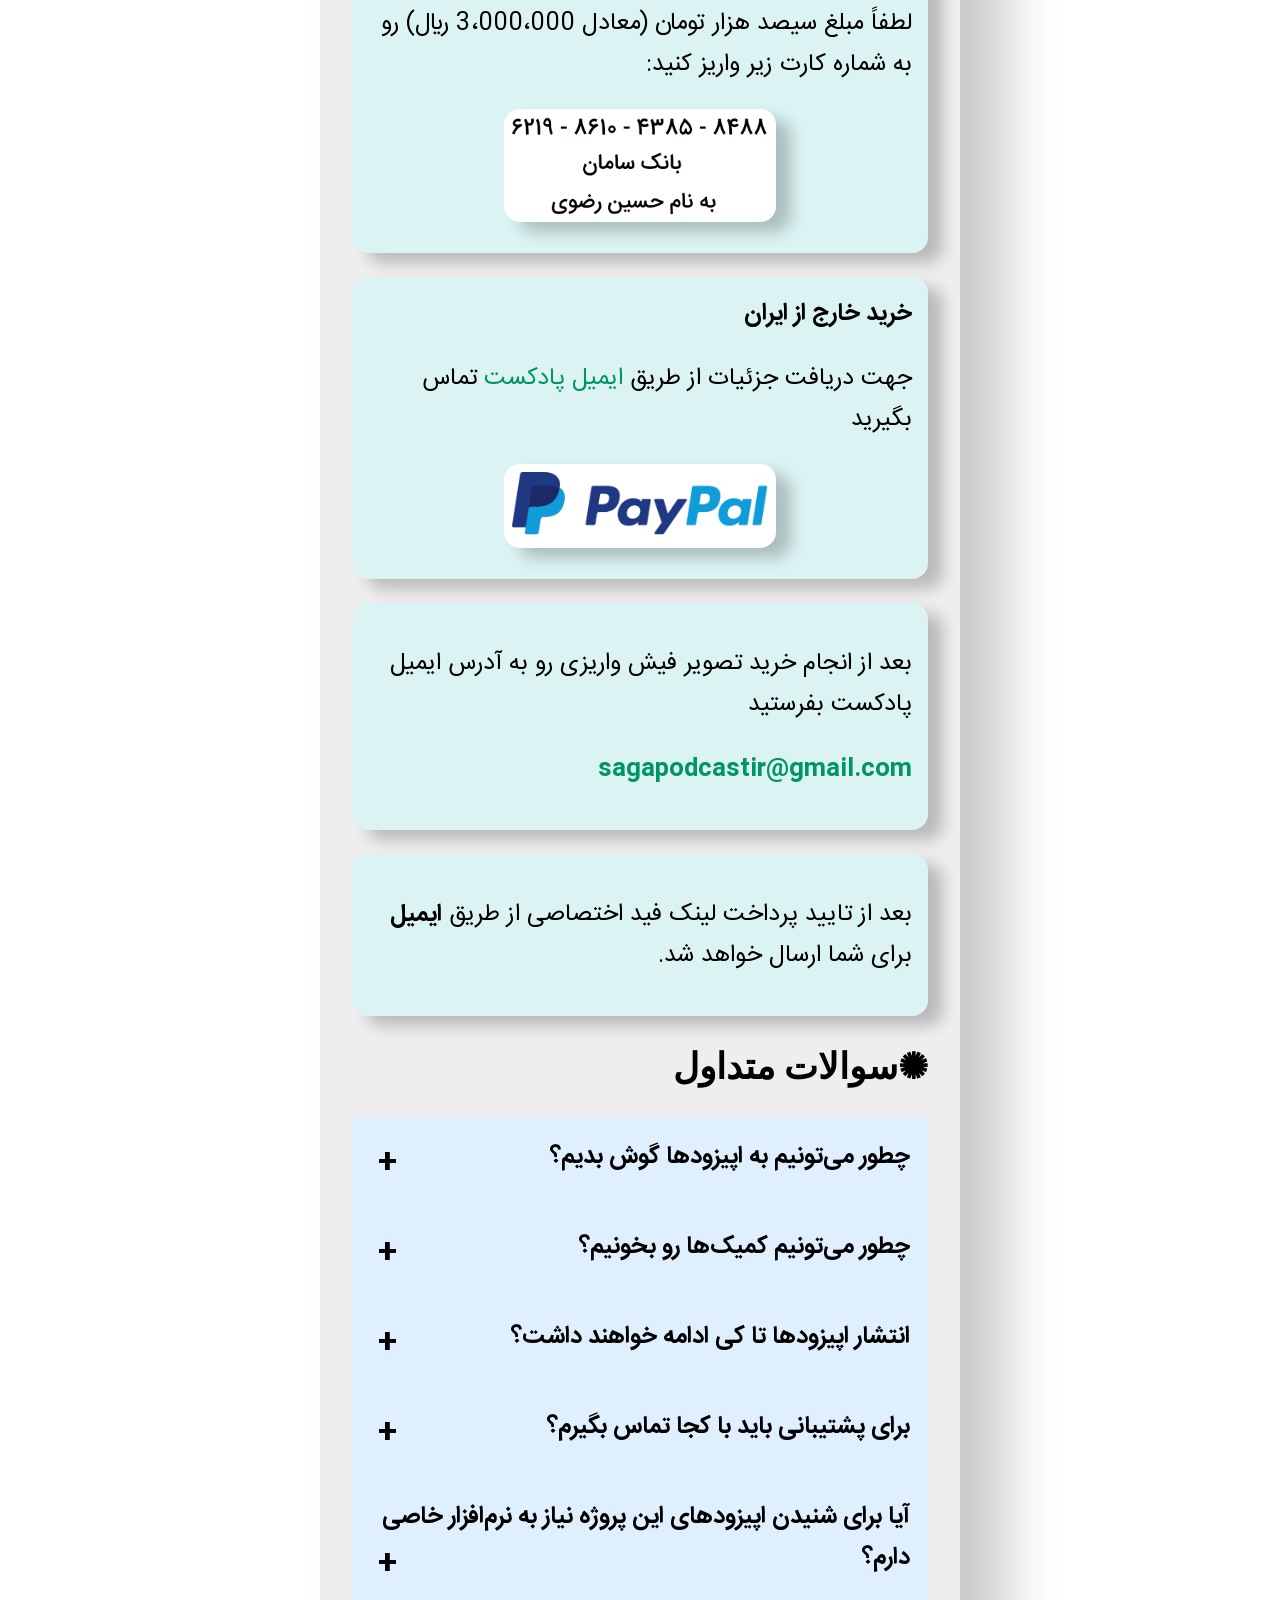
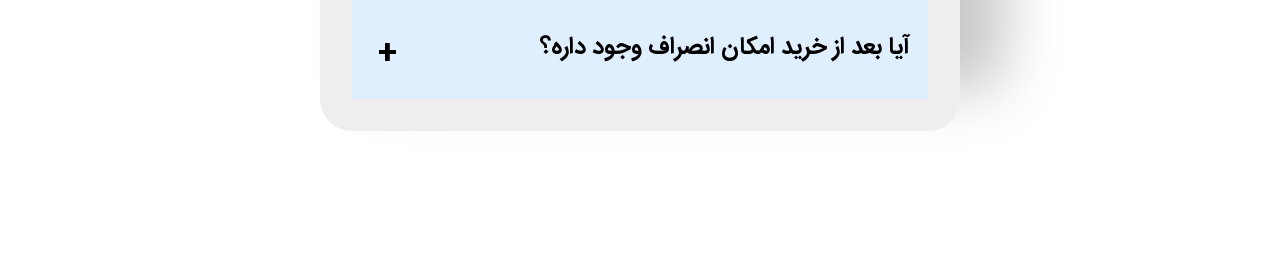
==== commit bac78234: "increase price" ====
--- a/index.html
+++ b/index.html
@@ -134,7 +134,7 @@
       <div class="buy-step">
         <strong>خرید از داخل ایران</strong>
         <p>
-          لطفاً مبلغ صد هزار تومان (معادل 1،000،000 ريال) رو به شماره کارت زیر
+          لطفاً مبلغ سیصد هزار تومان (معادل 3،000،000 ريال) رو به شماره کارت زیر
           واریز کنید:
         </p>
         <img src="/bank-card.png" alt="bank card" />
